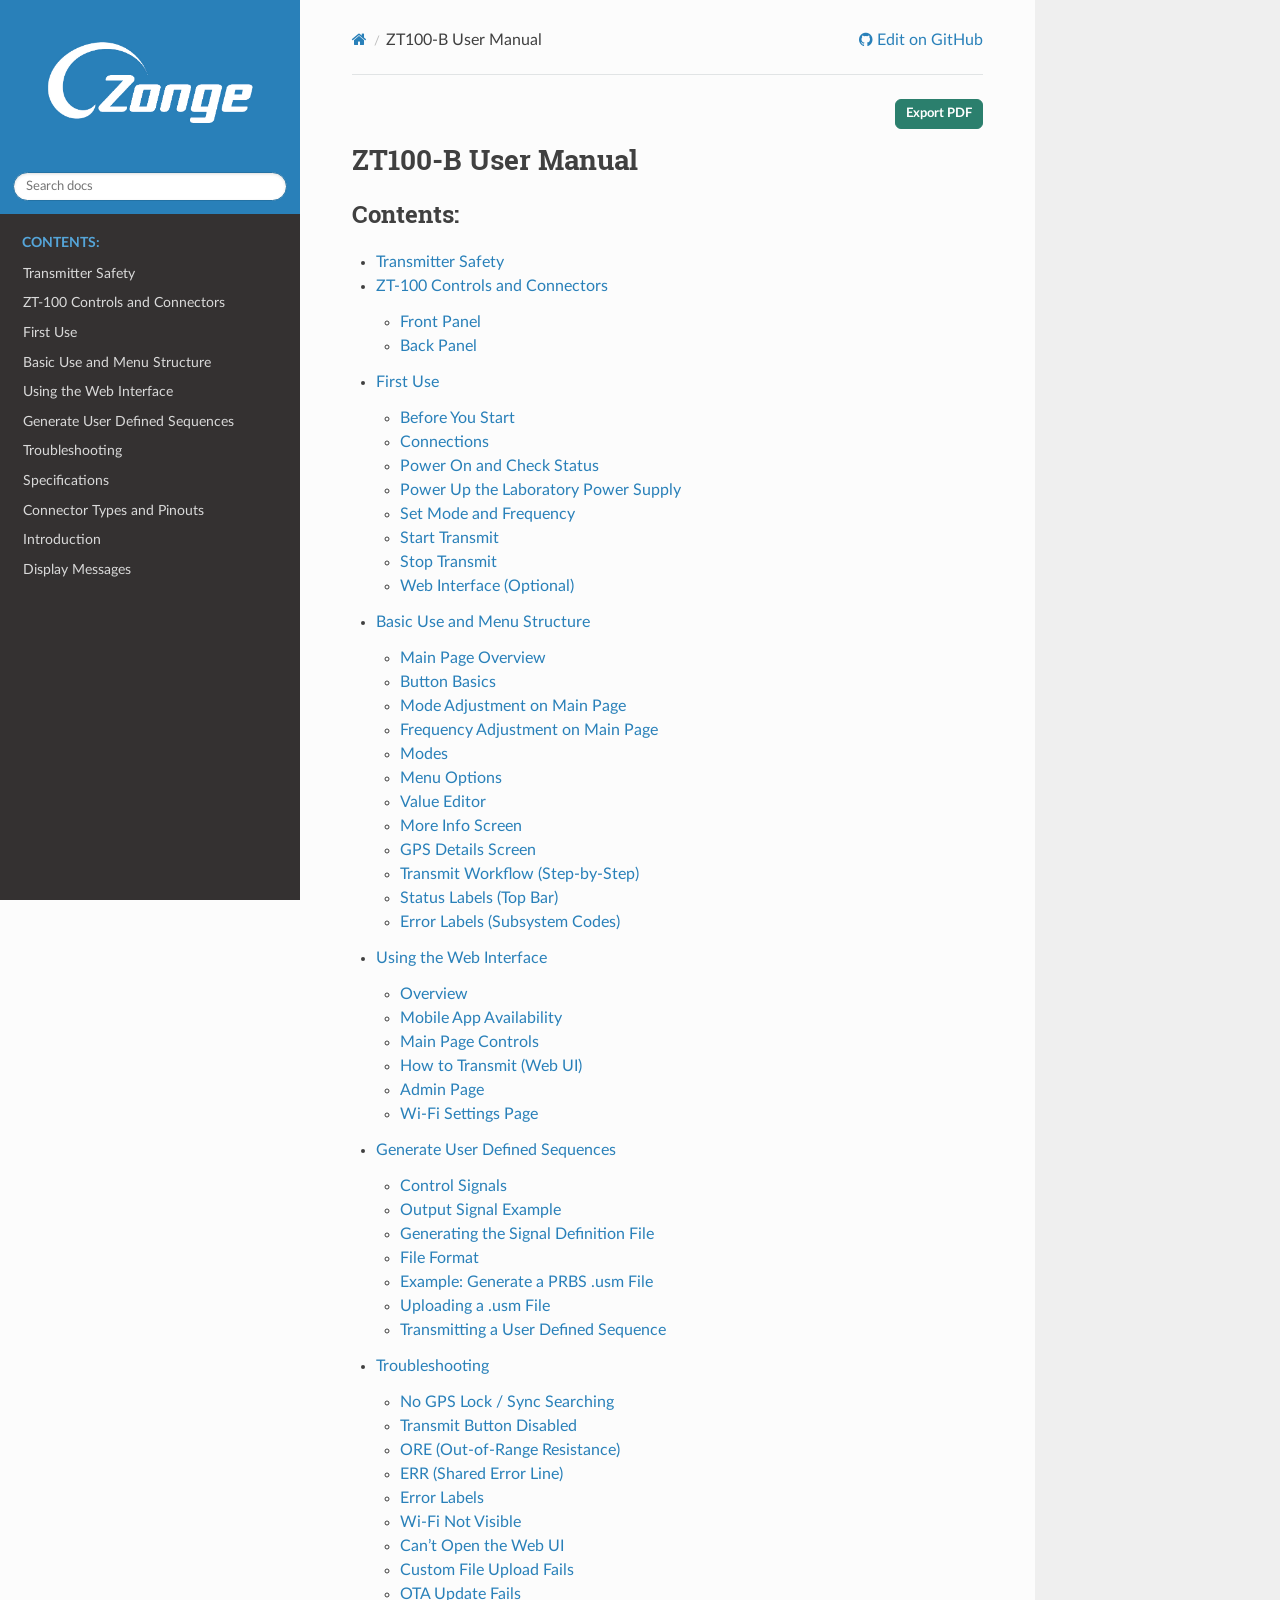
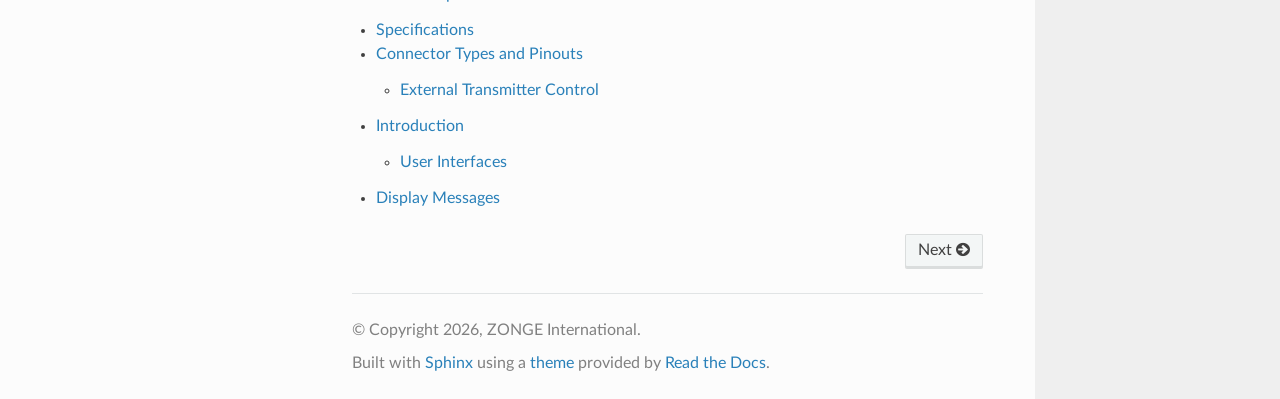
==== index.html @ f95c5143 "Deploy updated documentation" ====
<!DOCTYPE html>
<html class="writer-html5" lang="en" data-content_root="./">
<head>
  <meta charset="utf-8" /><meta name="viewport" content="width=device-width, initial-scale=1" />

  <meta name="viewport" content="width=device-width, initial-scale=1.0" />
  <title>ZT100-B User Manual &mdash; ZT-100 User Manual</title>
      <link rel="stylesheet" type="text/css" href="_static/pygments.css?v=b86133f3" />
      <link rel="stylesheet" type="text/css" href="_static/css/theme.css?v=9edc463e" />
      <link rel="stylesheet" type="text/css" href="_static/custom.css?v=fa1c30a4" />

  
    <link rel="shortcut icon" href="_static/zonge.ico"/>
      <script src="_static/jquery.js?v=5d32c60e"></script>
      <script src="_static/_sphinx_javascript_frameworks_compat.js?v=2cd50e6c"></script>
      <script src="_static/documentation_options.js?v=d5501fd1"></script>
      <script src="_static/doctools.js?v=fd6eb6e6"></script>
      <script src="_static/sphinx_highlight.js?v=6ffebe34"></script>
    <script src="_static/js/theme.js"></script>
    <link rel="index" title="Index" href="genindex.html" />
    <link rel="search" title="Search" href="search.html" />
    <link rel="next" title="Transmitter Safety" href="safety.html" /> 
</head>

<body class="wy-body-for-nav"> 
  <div class="wy-grid-for-nav">
    <nav data-toggle="wy-nav-shift" class="wy-nav-side">
      <div class="wy-side-scroll">
        <div class="wy-side-nav-search" >

          
          
          <a href="#">
            
              <img src="_static/Zonge_logo_white_transparent.png" class="logo" alt="Logo"/>
          </a>
<div role="search">
  <form id="rtd-search-form" class="wy-form" action="search.html" method="get">
    <input type="text" name="q" placeholder="Search docs" aria-label="Search docs" />
    <input type="hidden" name="check_keywords" value="yes" />
    <input type="hidden" name="area" value="default" />
  </form>
</div>
        </div><div class="wy-menu wy-menu-vertical" data-spy="affix" role="navigation" aria-label="Navigation menu">
              <p class="caption" role="heading"><span class="caption-text">Contents:</span></p>
<ul>
<li class="toctree-l1"><a class="reference internal" href="safety.html">Transmitter Safety</a></li>
<li class="toctree-l1"><a class="reference internal" href="controls_connectors.html">ZT-100 Controls and Connectors</a></li>
<li class="toctree-l1"><a class="reference internal" href="first_use.html">First Use</a></li>
<li class="toctree-l1"><a class="reference internal" href="menu_structure.html">Basic Use and Menu Structure</a></li>
<li class="toctree-l1"><a class="reference internal" href="web_interface.html">Using the Web Interface</a></li>
<li class="toctree-l1"><a class="reference internal" href="user_generated_signals.html">Generate User Defined Sequences</a></li>
<li class="toctree-l1"><a class="reference internal" href="troubleshooting.html">Troubleshooting</a></li>
<li class="toctree-l1"><a class="reference internal" href="specifications.html">Specifications</a></li>
<li class="toctree-l1"><a class="reference internal" href="connectors.html">Connector Types and Pinouts</a></li>
<li class="toctree-l1"><a class="reference internal" href="introduction.html">Introduction</a></li>
<li class="toctree-l1"><a class="reference internal" href="messages.html">Display Messages</a></li>
</ul>

        </div>
      </div>
    </nav>

    <section data-toggle="wy-nav-shift" class="wy-nav-content-wrap"><nav class="wy-nav-top" aria-label="Mobile navigation menu" >
          <i data-toggle="wy-nav-top" class="fa fa-bars"></i>
          <a href="#">ZT-100 User Manual</a>
      </nav>

      <div class="wy-nav-content">
        <div class="rst-content">
          <div role="navigation" aria-label="Page navigation">
  <ul class="wy-breadcrumbs">
      <li><a href="#" class="icon icon-home" aria-label="Home"></a></li>
      <li class="breadcrumb-item active">ZT100-B User Manual</li>
      <li class="wy-breadcrumbs-aside">
              <a href="https://github.com/ZONGE-International/ZT-100_User_Manual/blob/main/source/index.rst" class="fa fa-github"> Edit on GitHub</a>
      </li>
  </ul>
  <hr/>
</div>
          <div role="main" class="document" itemscope="itemscope" itemtype="http://schema.org/Article">
<div class="zt-page-actions" role="navigation" aria-label="Page actions">
  <a class="zt-action-link zt-action-link-primary" href="_static/ZT-100_User_Manual.pdf" target="_blank" rel="noopener">Export PDF</a>
</div>

           <div itemprop="articleBody">
             
  <section id="zt100-b-user-manual">
<h1>ZT100-B User Manual<a class="headerlink" href="#zt100-b-user-manual" title="Link to this heading"></a></h1>
<div class="toctree-wrapper compound">
<p class="caption" role="heading"><span class="caption-text">Contents:</span></p>
<ul>
<li class="toctree-l1"><a class="reference internal" href="safety.html">Transmitter Safety</a></li>
<li class="toctree-l1"><a class="reference internal" href="controls_connectors.html">ZT-100 Controls and Connectors</a><ul>
<li class="toctree-l2"><a class="reference internal" href="controls_connectors.html#front-panel">Front Panel</a></li>
<li class="toctree-l2"><a class="reference internal" href="controls_connectors.html#back-panel">Back Panel</a></li>
</ul>
</li>
<li class="toctree-l1"><a class="reference internal" href="first_use.html">First Use</a><ul>
<li class="toctree-l2"><a class="reference internal" href="first_use.html#before-you-start">Before You Start</a></li>
<li class="toctree-l2"><a class="reference internal" href="first_use.html#connections">Connections</a></li>
<li class="toctree-l2"><a class="reference internal" href="first_use.html#power-on-and-check-status">Power On and Check Status</a></li>
<li class="toctree-l2"><a class="reference internal" href="first_use.html#power-up-the-laboratory-power-supply">Power Up the Laboratory Power Supply</a></li>
<li class="toctree-l2"><a class="reference internal" href="first_use.html#set-mode-and-frequency">Set Mode and Frequency</a></li>
<li class="toctree-l2"><a class="reference internal" href="first_use.html#start-transmit">Start Transmit</a></li>
<li class="toctree-l2"><a class="reference internal" href="first_use.html#stop-transmit">Stop Transmit</a></li>
<li class="toctree-l2"><a class="reference internal" href="first_use.html#web-interface-optional">Web Interface (Optional)</a></li>
</ul>
</li>
<li class="toctree-l1"><a class="reference internal" href="menu_structure.html">Basic Use and Menu Structure</a><ul>
<li class="toctree-l2"><a class="reference internal" href="menu_structure.html#main-page-overview">Main Page Overview</a></li>
<li class="toctree-l2"><a class="reference internal" href="menu_structure.html#button-basics">Button Basics</a></li>
<li class="toctree-l2"><a class="reference internal" href="menu_structure.html#mode-adjustment-on-main-page">Mode Adjustment on Main Page</a></li>
<li class="toctree-l2"><a class="reference internal" href="menu_structure.html#frequency-adjustment-on-main-page">Frequency Adjustment on Main Page</a></li>
<li class="toctree-l2"><a class="reference internal" href="menu_structure.html#modes">Modes</a></li>
<li class="toctree-l2"><a class="reference internal" href="menu_structure.html#menu-options">Menu Options</a></li>
<li class="toctree-l2"><a class="reference internal" href="menu_structure.html#value-editor">Value Editor</a></li>
<li class="toctree-l2"><a class="reference internal" href="menu_structure.html#more-info-screen">More Info Screen</a></li>
<li class="toctree-l2"><a class="reference internal" href="menu_structure.html#gps-details-screen">GPS Details Screen</a></li>
<li class="toctree-l2"><a class="reference internal" href="menu_structure.html#transmit-workflow-step-by-step">Transmit Workflow (Step-by-Step)</a></li>
<li class="toctree-l2"><a class="reference internal" href="menu_structure.html#status-labels-top-bar">Status Labels (Top Bar)</a></li>
<li class="toctree-l2"><a class="reference internal" href="menu_structure.html#error-labels-subsystem-codes">Error Labels (Subsystem Codes)</a></li>
</ul>
</li>
<li class="toctree-l1"><a class="reference internal" href="web_interface.html">Using the Web Interface</a><ul>
<li class="toctree-l2"><a class="reference internal" href="web_interface.html#overview">Overview</a></li>
<li class="toctree-l2"><a class="reference internal" href="web_interface.html#mobile-app-availability">Mobile App Availability</a></li>
<li class="toctree-l2"><a class="reference internal" href="web_interface.html#main-page-controls">Main Page Controls</a></li>
<li class="toctree-l2"><a class="reference internal" href="web_interface.html#how-to-transmit-web-ui">How to Transmit (Web UI)</a></li>
<li class="toctree-l2"><a class="reference internal" href="web_interface.html#admin-page">Admin Page</a></li>
<li class="toctree-l2"><a class="reference internal" href="web_interface.html#wi-fi-settings-page">Wi-Fi Settings Page</a></li>
</ul>
</li>
<li class="toctree-l1"><a class="reference internal" href="user_generated_signals.html">Generate User Defined Sequences</a><ul>
<li class="toctree-l2"><a class="reference internal" href="user_generated_signals.html#control-signals">Control Signals</a></li>
<li class="toctree-l2"><a class="reference internal" href="user_generated_signals.html#output-signal-example">Output Signal Example</a></li>
<li class="toctree-l2"><a class="reference internal" href="user_generated_signals.html#generating-the-signal-definition-file">Generating the Signal Definition File</a></li>
<li class="toctree-l2"><a class="reference internal" href="user_generated_signals.html#file-format">File Format</a></li>
<li class="toctree-l2"><a class="reference internal" href="user_generated_signals.html#example-generate-a-prbs-usm-file">Example: Generate a PRBS .usm File</a></li>
<li class="toctree-l2"><a class="reference internal" href="user_generated_signals.html#uploading-a-usm-file">Uploading a .usm File</a></li>
<li class="toctree-l2"><a class="reference internal" href="user_generated_signals.html#transmitting-a-user-defined-sequence">Transmitting a User Defined Sequence</a></li>
</ul>
</li>
<li class="toctree-l1"><a class="reference internal" href="troubleshooting.html">Troubleshooting</a><ul>
<li class="toctree-l2"><a class="reference internal" href="troubleshooting.html#no-gps-lock-sync-searching">No GPS Lock / Sync Searching</a></li>
<li class="toctree-l2"><a class="reference internal" href="troubleshooting.html#transmit-button-disabled">Transmit Button Disabled</a></li>
<li class="toctree-l2"><a class="reference internal" href="troubleshooting.html#ore-out-of-range-resistance">ORE (Out-of-Range Resistance)</a></li>
<li class="toctree-l2"><a class="reference internal" href="troubleshooting.html#err-shared-error-line">ERR (Shared Error Line)</a></li>
<li class="toctree-l2"><a class="reference internal" href="troubleshooting.html#error-labels">Error Labels</a></li>
<li class="toctree-l2"><a class="reference internal" href="troubleshooting.html#wi-fi-not-visible">Wi-Fi Not Visible</a></li>
<li class="toctree-l2"><a class="reference internal" href="troubleshooting.html#can-t-open-the-web-ui">Can’t Open the Web UI</a></li>
<li class="toctree-l2"><a class="reference internal" href="troubleshooting.html#custom-file-upload-fails">Custom File Upload Fails</a></li>
<li class="toctree-l2"><a class="reference internal" href="troubleshooting.html#ota-update-fails">OTA Update Fails</a></li>
</ul>
</li>
<li class="toctree-l1"><a class="reference internal" href="specifications.html">Specifications</a></li>
<li class="toctree-l1"><a class="reference internal" href="connectors.html">Connector Types and Pinouts</a><ul>
<li class="toctree-l2"><a class="reference internal" href="connectors.html#external-transmitter-control">External Transmitter Control</a></li>
</ul>
</li>
<li class="toctree-l1"><a class="reference internal" href="introduction.html">Introduction</a><ul>
<li class="toctree-l2"><a class="reference internal" href="introduction.html#user-interfaces">User Interfaces</a></li>
</ul>
</li>
<li class="toctree-l1"><a class="reference internal" href="messages.html">Display Messages</a></li>
</ul>
</div>
</section>


           </div>
          </div>

          <footer><div class="rst-footer-buttons" role="navigation" aria-label="Footer">
        <a href="safety.html" class="btn btn-neutral float-right" title="Transmitter Safety" accesskey="n" rel="next">Next <span class="fa fa-arrow-circle-right" aria-hidden="true"></span></a>
    </div>

  <hr/>

  <div role="contentinfo">
    <p>&#169; Copyright 2026, ZONGE International.</p>
  </div>

  Built with <a href="https://www.sphinx-doc.org/">Sphinx</a> using a
    <a href="https://github.com/readthedocs/sphinx_rtd_theme">theme</a>
    provided by <a href="https://readthedocs.org">Read the Docs</a>.
   

</footer>
        </div>
      </div>
    </section>
  </div>
  <script>
      jQuery(function () {
          SphinxRtdTheme.Navigation.enable(true);
      });
  </script> 

</body>
</html>
---- _static/pygments.css ----
pre { line-height: 125%; }
td.linenos .normal { color: inherit; background-color: transparent; padding-left: 5px; padding-right: 5px; }
span.linenos { color: inherit; background-color: transparent; padding-left: 5px; padding-right: 5px; }
td.linenos .special { color: #000000; background-color: #ffffc0; padding-left: 5px; padding-right: 5px; }
span.linenos.special { color: #000000; background-color: #ffffc0; padding-left: 5px; padding-right: 5px; }
.highlight .hll { background-color: #ffffcc }
.highlight { background: #f8f8f8; }
.highlight .c { color: #3D7B7B; font-style: italic } /* Comment */
.highlight .err { border: 1px solid #F00 } /* Error */
.highlight .k { color: #008000; font-weight: bold } /* Keyword */
.highlight .o { color: #666 } /* Operator */
.highlight .ch { color: #3D7B7B; font-style: italic } /* Comment.Hashbang */
.highlight .cm { color: #3D7B7B; font-style: italic } /* Comment.Multiline */
.highlight .cp { color: #9C6500 } /* Comment.Preproc */
.highlight .cpf { color: #3D7B7B; font-style: italic } /* Comment.PreprocFile */
.highlight .c1 { color: #3D7B7B; font-style: italic } /* Comment.Single */
.highlight .cs { color: #3D7B7B; font-style: italic } /* Comment.Special */
.highlight .gd { color: #A00000 } /* Generic.Deleted */
.highlight .ge { font-style: italic } /* Generic.Emph */
.highlight .ges { font-weight: bold; font-style: italic } /* Generic.EmphStrong */
.highlight .gr { color: #E40000 } /* Generic.Error */
.highlight .gh { color: #000080; font-weight: bold } /* Generic.Heading */
.highlight .gi { color: #008400 } /* Generic.Inserted */
.highlight .go { color: #717171 } /* Generic.Output */
.highlight .gp { color: #000080; font-weight: bold } /* Generic.Prompt */
.highlight .gs { font-weight: bold } /* Generic.Strong */
.highlight .gu { color: #800080; font-weight: bold } /* Generic.Subheading */
.highlight .gt { color: #04D } /* Generic.Traceback */
.highlight .kc { color: #008000; font-weight: bold } /* Keyword.Constant */
.highlight .kd { color: #008000; font-weight: bold } /* Keyword.Declaration */
.highlight .kn { color: #008000; font-weight: bold } /* Keyword.Namespace */
.highlight .kp { color: #008000 } /* Keyword.Pseudo */
.highlight .kr { color: #008000; font-weight: bold } /* Keyword.Reserved */
.highlight .kt { color: #B00040 } /* Keyword.Type */
.highlight .m { color: #666 } /* Literal.Number */
.highlight .s { color: #BA2121 } /* Literal.String */
.highlight .na { color: #687822 } /* Name.Attribute */
.highlight .nb { color: #008000 } /* Name.Builtin */
.highlight .nc { color: #00F; font-weight: bold } /* Name.Class */
.highlight .no { color: #800 } /* Name.Constant */
.highlight .nd { color: #A2F } /* Name.Decorator */
.highlight .ni { color: #717171; font-weight: bold } /* Name.Entity */
.highlight .ne { color: #CB3F38; font-weight: bold } /* Name.Exception */
.highlight .nf { color: #00F } /* Name.Function */
.highlight .nl { color: #767600 } /* Name.Label */
.highlight .nn { color: #00F; font-weight: bold } /* Name.Namespace */
.highlight .nt { color: #008000; font-weight: bold } /* Name.Tag */
.highlight .nv { color: #19177C } /* Name.Variable */
.highlight .ow { color: #A2F; font-weight: bold } /* Operator.Word */
.highlight .w { color: #BBB } /* Text.Whitespace */
.highlight .mb { color: #666 } /* Literal.Number.Bin */
.highlight .mf { color: #666 } /* Literal.Number.Float */
.highlight .mh { color: #666 } /* Literal.Number.Hex */
.highlight .mi { color: #666 } /* Literal.Number.Integer */
.highlight .mo { color: #666 } /* Literal.Number.Oct */
.highlight .sa { color: #BA2121 } /* Literal.String.Affix */
.highlight .sb { color: #BA2121 } /* Literal.String.Backtick */
.highlight .sc { color: #BA2121 } /* Literal.String.Char */
.highlight .dl { color: #BA2121 } /* Literal.String.Delimiter */
.highlight .sd { color: #BA2121; font-style: italic } /* Literal.String.Doc */
.highlight .s2 { color: #BA2121 } /* Literal.String.Double */
.highlight .se { color: #AA5D1F; font-weight: bold } /* Literal.String.Escape */
.highlight .sh { color: #BA2121 } /* Literal.String.Heredoc */
.highlight .si { color: #A45A77; font-weight: bold } /* Literal.String.Interpol */
.highlight .sx { color: #008000 } /* Literal.String.Other */
.highlight .sr { color: #A45A77 } /* Literal.String.Regex */
.highlight .s1 { color: #BA2121 } /* Literal.String.Single */
.highlight .ss { color: #19177C } /* Literal.String.Symbol */
.highlight .bp { color: #008000 } /* Name.Builtin.Pseudo */
.highlight .fm { color: #00F } /* Name.Function.Magic */
.highlight .vc { color: #19177C } /* Name.Variable.Class */
.highlight .vg { color: #19177C } /* Name.Variable.Global */
.highlight .vi { color: #19177C } /* Name.Variable.Instance */
.highlight .vm { color: #19177C } /* Name.Variable.Magic */
.highlight .il { color: #666 } /* Literal.Number.Integer.Long */
---- _static/css/theme.css ----
html{box-sizing:border-box}*,:after,:before{box-sizing:inherit}article,aside,details,figcaption,figure,footer,header,hgroup,nav,section{display:block}audio,canvas,video{display:inline-block;*display:inline;*zoom:1}[hidden],audio:not([controls]){display:none}*{-webkit-box-sizing:border-box;-moz-box-sizing:border-box;box-sizing:border-box}html{font-size:100%;-webkit-text-size-adjust:100%;-ms-text-size-adjust:100%}body{margin:0}a:active,a:hover{outline:0}abbr[title]{border-bottom:1px dotted}b,strong{font-weight:700}blockquote{margin:0}dfn{font-style:italic}ins{background:#ff9;text-decoration:none}ins,mark{color:#000}mark{background:#ff0;font-style:italic;font-weight:700}.rst-content code,.rst-content tt,code,kbd,pre,samp{font-family:monospace,serif;_font-family:courier new,monospace;font-size:1em}pre{white-space:pre}q{quotes:none}q:after,q:before{content:"";content:none}small{font-size:85%}sub,sup{font-size:75%;line-height:0;position:relative;vertical-align:baseline}sup{top:-.5em}sub{bottom:-.25em}dl,ol,ul{margin:0;padding:0;list-style:none;list-style-image:none}li{list-style:none}dd{margin:0}img{border:0;-ms-interpolation-mode:bicubic;vertical-align:middle;max-width:100%}svg:not(:root){overflow:hidden}figure,form{margin:0}label{cursor:pointer}button,input,select,textarea{font-size:100%;margin:0;vertical-align:baseline;*vertical-align:middle}button,input{line-height:normal}button,input[type=button],input[type=reset],input[type=submit]{cursor:pointer;-webkit-appearance:button;*overflow:visible}button[disabled],input[disabled]{cursor:default}input[type=search]{-webkit-appearance:textfield;-moz-box-sizing:content-box;-webkit-box-sizing:content-box;box-sizing:content-box}textarea{resize:vertical}table{border-collapse:collapse;border-spacing:0}td{vertical-align:top}.chromeframe{margin:.2em 0;background:#ccc;color:#000;padding:.2em 0}.ir{display:block;border:0;text-indent:-999em;overflow:hidden;background-color:transparent;background-repeat:no-repeat;text-align:left;direction:ltr;*line-height:0}.ir br{display:none}.hidden{display:none!important;visibility:hidden}.visuallyhidden{border:0;clip:rect(0 0 0 0);height:1px;margin:-1px;overflow:hidden;padding:0;position:absolute;width:1px}.visuallyhidden.focusable:active,.visuallyhidden.focusable:focus{clip:auto;height:auto;margin:0;overflow:visible;position:static;width:auto}.invisible{visibility:hidden}.relative{position:relative}big,small{font-size:100%}@media print{body,html,section{background:none!important}*{box-shadow:none!important;text-shadow:none!important;filter:none!important;-ms-filter:none!important}a,a:visited{text-decoration:underline}.ir a:after,a[href^="#"]:after,a[href^="javascript:"]:after{content:""}blockquote,pre{page-break-inside:avoid}thead{display:table-header-group}img,tr{page-break-inside:avoid}img{max-width:100%!important}@page{margin:.5cm}.rst-content .toctree-wrapper>p.caption,h2,h3,p{orphans:3;widows:3}.rst-content .toctree-wrapper>p.caption,h2,h3{page-break-after:avoid}}.btn,.fa:before,.icon:before,.rst-content .admonition,.rst-content .admonition-title:before,.rst-content .admonition-todo,.rst-content .attention,.rst-content .caution,.rst-content .code-block-caption .headerlink:before,.rst-content .danger,.rst-content .eqno .headerlink:before,.rst-content .error,.rst-content .hint,.rst-content .important,.rst-content .note,.rst-content .seealso,.rst-content .tip,.rst-content .warning,.rst-content code.download span:first-child:before,.rst-content dl dt .headerlink:before,.rst-content h1 .headerlink:before,.rst-content h2 .headerlink:before,.rst-content h3 .headerlink:before,.rst-content h4 .headerlink:before,.rst-content h5 .headerlink:before,.rst-content h6 .headerlink:before,.rst-content p.caption .headerlink:before,.rst-content p .headerlink:before,.rst-content table>caption .headerlink:before,.rst-content tt.download span:first-child:before,.wy-alert,.wy-dropdown .caret:before,.wy-inline-validate.wy-inline-validate-danger .wy-input-context:before,.wy-inline-validate.wy-inline-validate-info .wy-input-context:before,.wy-inline-validate.wy-inline-validate-success .wy-input-context:before,.wy-inline-validate.wy-inline-validate-warning .wy-input-context:before,.wy-menu-vertical li.current>a button.toctree-expand:before,.wy-menu-vertical li.on a button.toctree-expand:before,.wy-menu-vertical li button.toctree-expand:before,input[type=color],input[type=date],input[type=datetime-local],input[type=datetime],input[type=email],input[type=month],input[type=number],input[type=password],input[type=search],input[type=tel],input[type=text],input[type=time],input[type=url],input[type=week],select,textarea{-webkit-font-smoothing:antialiased}.clearfix{*zoom:1}.clearfix:after,.clearfix:before{display:table;content:""}.clearfix:after{clear:both}/*!
 *  Font Awesome 4.7.0 by @davegandy - http://fontawesome.io - @fontawesome
 *  License - http://fontawesome.io/license (Font: SIL OFL 1.1, CSS: MIT License)
 */@font-face{font-family:FontAwesome;src:url(fonts/fontawesome-webfont.eot?674f50d287a8c48dc19ba404d20fe713);src:url(fonts/fontawesome-webfont.eot?674f50d287a8c48dc19ba404d20fe713?#iefix&v=4.7.0) format("embedded-opentype"),url(fonts/fontawesome-webfont.woff2?af7ae505a9eed503f8b8e6982036873e) format("woff2"),url(fonts/fontawesome-webfont.woff?fee66e712a8a08eef5805a46892932ad) format("woff"),url(fonts/fontawesome-webfont.ttf?b06871f281fee6b241d60582ae9369b9) format("truetype"),url(fonts/fontawesome-webfont.svg?912ec66d7572ff821749319396470bde#fontawesomeregular) format("svg");font-weight:400;font-style:normal}.fa,.icon,.rst-content .admonition-title,.rst-content .code-block-caption .headerlink,.rst-content .eqno .headerlink,.rst-content code.download span:first-child,.rst-content dl dt .headerlink,.rst-content h1 .headerlink,.rst-content h2 .headerlink,.rst-content h3 .headerlink,.rst-content h4 .headerlink,.rst-content h5 .headerlink,.rst-content h6 .headerlink,.rst-content p.caption .headerlink,.rst-content p .headerlink,.rst-content table>caption .headerlink,.rst-content tt.download span:first-child,.wy-menu-vertical li.current>a button.toctree-expand,.wy-menu-vertical li.on a button.toctree-expand,.wy-menu-vertical li button.toctree-expand{display:inline-block;font:normal normal normal 14px/1 FontAwesome;font-size:inherit;text-rendering:auto;-webkit-font-smoothing:antialiased;-moz-osx-font-smoothing:grayscale}.fa-lg{font-size:1.33333em;line-height:.75em;vertical-align:-15%}.fa-2x{font-size:2em}.fa-3x{font-size:3em}.fa-4x{font-size:4em}.fa-5x{font-size:5em}.fa-fw{width:1.28571em;text-align:center}.fa-ul{padding-left:0;margin-left:2.14286em;list-style-type:none}.fa-ul>li{position:relative}.fa-li{position:absolute;left:-2.14286em;width:2.14286em;top:.14286em;text-align:center}.fa-li.fa-lg{left:-1.85714em}.fa-border{padding:.2em .25em .15em;border:.08em solid #eee;border-radius:.1em}.fa-pull-left{float:left}.fa-pull-right{float:right}.fa-pull-left.icon,.fa.fa-pull-left,.rst-content .code-block-caption .fa-pull-left.headerlink,.rst-content .eqno .fa-pull-left.headerlink,.rst-content .fa-pull-left.admonition-title,.rst-content code.download span.fa-pull-left:first-child,.rst-content dl dt .fa-pull-left.headerlink,.rst-content h1 .fa-pull-left.headerlink,.rst-content h2 .fa-pull-left.headerlink,.rst-content h3 .fa-pull-left.headerlink,.rst-content h4 .fa-pull-left.headerlink,.rst-content h5 .fa-pull-left.headerlink,.rst-content h6 .fa-pull-left.headerlink,.rst-content p .fa-pull-left.headerlink,.rst-content table>caption .fa-pull-left.headerlink,.rst-content tt.download span.fa-pull-left:first-child,.wy-menu-vertical li.current>a button.fa-pull-left.toctree-expand,.wy-menu-vertical li.on a button.fa-pull-left.toctree-expand,.wy-menu-vertical li button.fa-pull-left.toctree-expand{margin-right:.3em}.fa-pull-right.icon,.fa.fa-pull-right,.rst-content .code-block-caption .fa-pull-right.headerlink,.rst-content .eqno .fa-pull-right.headerlink,.rst-content .fa-pull-right.admonition-title,.rst-content code.download span.fa-pull-right:first-child,.rst-content dl dt .fa-pull-right.headerlink,.rst-content h1 .fa-pull-right.headerlink,.rst-content h2 .fa-pull-right.headerlink,.rst-content h3 .fa-pull-right.headerlink,.rst-content h4 .fa-pull-right.headerlink,.rst-content h5 .fa-pull-right.headerlink,.rst-content h6 .fa-pull-right.headerlink,.rst-content p .fa-pull-right.headerlink,.rst-content table>caption .fa-pull-right.headerlink,.rst-content tt.download span.fa-pull-right:first-child,.wy-menu-vertical li.current>a button.fa-pull-right.toctree-expand,.wy-menu-vertical li.on a button.fa-pull-right.toctree-expand,.wy-menu-vertical li button.fa-pull-right.toctree-expand{margin-left:.3em}.pull-right{float:right}.pull-left{float:left}.fa.pull-left,.pull-left.icon,.rst-content .code-block-caption .pull-left.headerlink,.rst-content .eqno .pull-left.headerlink,.rst-content .pull-left.admonition-title,.rst-content code.download span.pull-left:first-child,.rst-content dl dt .pull-left.headerlink,.rst-content h1 .pull-left.headerlink,.rst-content h2 .pull-left.headerlink,.rst-content h3 .pull-left.headerlink,.rst-content h4 .pull-left.headerlink,.rst-content h5 .pull-left.headerlink,.rst-content h6 .pull-left.headerlink,.rst-content p .pull-left.headerlink,.rst-content table>caption .pull-left.headerlink,.rst-content tt.download span.pull-left:first-child,.wy-menu-vertical li.current>a button.pull-left.toctree-expand,.wy-menu-vertical li.on a button.pull-left.toctree-expand,.wy-menu-vertical li button.pull-left.toctree-expand{margin-right:.3em}.fa.pull-right,.pull-right.icon,.rst-content .code-block-caption .pull-right.headerlink,.rst-content .eqno .pull-right.headerlink,.rst-content .pull-right.admonition-title,.rst-content code.download span.pull-right:first-child,.rst-content dl dt .pull-right.headerlink,.rst-content h1 .pull-right.headerlink,.rst-content h2 .pull-right.headerlink,.rst-content h3 .pull-right.headerlink,.rst-content h4 .pull-right.headerlink,.rst-content h5 .pull-right.headerlink,.rst-content h6 .pull-right.headerlink,.rst-content p .pull-right.headerlink,.rst-content table>caption .pull-right.headerlink,.rst-content tt.download span.pull-right:first-child,.wy-menu-vertical li.current>a button.pull-right.toctree-expand,.wy-menu-vertical li.on a button.pull-right.toctree-expand,.wy-menu-vertical li button.pull-right.toctree-expand{margin-left:.3em}.fa-spin{-webkit-animation:fa-spin 2s linear infinite;animation:fa-spin 2s linear infinite}.fa-pulse{-webkit-animation:fa-spin 1s steps(8) infinite;animation:fa-spin 1s steps(8) infinite}@-webkit-keyframes fa-spin{0%{-webkit-transform:rotate(0deg);transform:rotate(0deg)}to{-webkit-transform:rotate(359deg);transform:rotate(359deg)}}@keyframes fa-spin{0%{-webkit-transform:rotate(0deg);transform:rotate(0deg)}to{-webkit-transform:rotate(359deg);transform:rotate(359deg)}}.fa-rotate-90{-ms-filter:"progid:DXImageTransform.Microsoft.BasicImage(rotation=1)";-webkit-transform:rotate(90deg);-ms-transform:rotate(90deg);transform:rotate(90deg)}.fa-rotate-180{-ms-filter:"progid:DXImageTransform.Microsoft.BasicImage(rotation=2)";-webkit-transform:rotate(180deg);-ms-transform:rotate(180deg);transform:rotate(180deg)}.fa-rotate-270{-ms-filter:"progid:DXImageTransform.Microsoft.BasicImage(rotation=3)";-webkit-transform:rotate(270deg);-ms-transform:rotate(270deg);transform:rotate(270deg)}.fa-flip-horizontal{-ms-filter:"progid:DXImageTransform.Microsoft.BasicImage(rotation=0, mirror=1)";-webkit-transform:scaleX(-1);-ms-transform:scaleX(-1);transform:scaleX(-1)}.fa-flip-vertical{-ms-filter:"progid:DXImageTransform.Microsoft.BasicImage(rotation=2, mirror=1)";-webkit-transform:scaleY(-1);-ms-transform:scaleY(-1);transform:scaleY(-1)}:root .fa-flip-horizontal,:root .fa-flip-vertical,:root .fa-rotate-90,:root .fa-rotate-180,:root .fa-rotate-270{filter:none}.fa-stack{position:relative;display:inline-block;width:2em;height:2em;line-height:2em;vertical-align:middle}.fa-stack-1x,.fa-stack-2x{position:absolute;left:0;width:100%;text-align:center}.fa-stack-1x{line-height:inherit}.fa-stack-2x{font-size:2em}.fa-inverse{color:#fff}.fa-glass:before{content:""}.fa-music:before{content:""}.fa-search:before,.icon-search:before{content:""}.fa-envelope-o:before{content:""}.fa-heart:before{content:""}.fa-star:before{content:""}.fa-star-o:before{content:""}.fa-user:before{content:""}.fa-film:before{content:""}.fa-th-large:before{content:""}.fa-th:before{content:""}.fa-th-list:before{content:""}.fa-check:before{content:""}.fa-close:before,.fa-remove:before,.fa-times:before{content:""}.fa-search-plus:before{content:""}.fa-search-minus:before{content:""}.fa-power-off:before{content:""}.fa-signal:before{content:""}.fa-cog:before,.fa-gear:before{content:""}.fa-trash-o:before{content:""}.fa-home:before,.icon-home:before{content:""}.fa-file-o:before{content:""}.fa-clock-o:before{content:""}.fa-road:before{content:""}.fa-download:before,.rst-content code.download span:first-child:before,.rst-content tt.download span:first-child:before{content:""}.fa-arrow-circle-o-down:before{content:""}.fa-arrow-circle-o-up:before{content:""}.fa-inbox:before{content:""}.fa-play-circle-o:before{content:""}.fa-repeat:before,.fa-rotate-right:before{content:""}.fa-refresh:before{content:""}.fa-list-alt:before{content:""}.fa-lock:before{content:""}.fa-flag:before{content:""}.fa-headphones:before{content:""}.fa-volume-off:before{content:""}.fa-volume-down:before{content:""}.fa-volume-up:before{content:""}.fa-qrcode:before{content:""}.fa-barcode:before{content:""}.fa-tag:before{content:""}.fa-tags:before{content:""}.fa-book:before,.icon-book:before{content:""}.fa-bookmark:before{content:""}.fa-print:before{content:""}.fa-camera:before{content:""}.fa-font:before{content:""}.fa-bold:before{content:""}.fa-italic:before{content:""}.fa-text-height:before{content:""}.fa-text-width:before{content:""}.fa-align-left:before{content:""}.fa-align-center:before{content:""}.fa-align-right:before{content:""}.fa-align-justify:before{content:""}.fa-list:before{content:""}.fa-dedent:before,.fa-outdent:before{content:""}.fa-indent:before{content:""}.fa-video-camera:before{content:""}.fa-image:before,.fa-photo:before,.fa-picture-o:before{content:""}.fa-pencil:before{content:""}.fa-map-marker:before{content:""}.fa-adjust:before{content:""}.fa-tint:before{content:""}.fa-edit:before,.fa-pencil-square-o:before{content:""}.fa-share-square-o:before{content:""}.fa-check-square-o:before{content:""}.fa-arrows:before{content:""}.fa-step-backward:before{content:""}.fa-fast-backward:before{content:""}.fa-backward:before{content:""}.fa-play:before{content:""}.fa-pause:before{content:""}.fa-stop:before{content:""}.fa-forward:before{content:""}.fa-fast-forward:before{content:""}.fa-step-forward:before{content:""}.fa-eject:before{content:""}.fa-chevron-left:before{content:""}.fa-chevron-right:before{content:""}.fa-plus-circle:before{content:""}.fa-minus-circle:before{content:""}.fa-times-circle:before,.wy-inline-validate.wy-inline-validate-danger .wy-input-context:before{content:""}.fa-check-circle:before,.wy-inline-validate.wy-inline-validate-success .wy-input-context:before{content:""}.fa-question-circle:before{content:""}.fa-info-circle:before{content:""}.fa-crosshairs:before{content:""}.fa-times-circle-o:before{content:""}.fa-check-circle-o:before{content:""}.fa-ban:before{content:""}.fa-arrow-left:before{content:""}.fa-arrow-right:before{content:""}.fa-arrow-up:before{content:""}.fa-arrow-down:before{content:""}.fa-mail-forward:before,.fa-share:before{content:""}.fa-expand:before{content:""}.fa-compress:before{content:""}.fa-plus:before{content:""}.fa-minus:before{content:""}.fa-asterisk:before{content:""}.fa-exclamation-circle:before,.rst-content .admonition-title:before,.wy-inline-validate.wy-inline-validate-info .wy-input-context:before,.wy-inline-validate.wy-inline-validate-warning .wy-input-context:before{content:""}.fa-gift:before{content:""}.fa-leaf:before{content:""}.fa-fire:before,.icon-fire:before{content:""}.fa-eye:before{content:""}.fa-eye-slash:before{content:""}.fa-exclamation-triangle:before,.fa-warning:before{content:""}.fa-plane:before{content:""}.fa-calendar:before{content:""}.fa-random:before{content:""}.fa-comment:before{content:""}.fa-magnet:before{content:""}.fa-chevron-up:before{content:""}.fa-chevron-down:before{content:""}.fa-retweet:before{content:""}.fa-shopping-cart:before{content:""}.fa-folder:before{content:""}.fa-folder-open:before{content:""}.fa-arrows-v:before{content:""}.fa-arrows-h:before{content:""}.fa-bar-chart-o:before,.fa-bar-chart:before{content:""}.fa-twitter-square:before{content:""}.fa-facebook-square:before{content:""}.fa-camera-retro:before{content:""}.fa-key:before{content:""}.fa-cogs:before,.fa-gears:before{content:""}.fa-comments:before{content:""}.fa-thumbs-o-up:before{content:""}.fa-thumbs-o-down:before{content:""}.fa-star-half:before{content:""}.fa-heart-o:before{content:""}.fa-sign-out:before{content:""}.fa-linkedin-square:before{content:""}.fa-thumb-tack:before{content:""}.fa-external-link:before{content:""}.fa-sign-in:before{content:""}.fa-trophy:before{content:""}.fa-github-square:before{content:""}.fa-upload:before{content:""}.fa-lemon-o:before{content:""}.fa-phone:before{content:""}.fa-square-o:before{content:""}.fa-bookmark-o:before{content:""}.fa-phone-square:before{content:""}.fa-twitter:before{content:""}.fa-facebook-f:before,.fa-facebook:before{content:""}.fa-github:before,.icon-github:before{content:""}.fa-unlock:before{content:""}.fa-credit-card:before{content:""}.fa-feed:before,.fa-rss:before{content:""}.fa-hdd-o:before{content:""}.fa-bullhorn:before{content:""}.fa-bell:before{content:""}.fa-certificate:before{content:""}.fa-hand-o-right:before{content:""}.fa-hand-o-left:before{content:""}.fa-hand-o-up:before{content:""}.fa-hand-o-down:before{content:""}.fa-arrow-circle-left:before,.icon-circle-arrow-left:before{content:""}.fa-arrow-circle-right:before,.icon-circle-arrow-right:before{content:""}.fa-arrow-circle-up:before{content:""}.fa-arrow-circle-down:before{content:""}.fa-globe:before{content:""}.fa-wrench:before{content:""}.fa-tasks:before{content:""}.fa-filter:before{content:""}.fa-briefcase:before{content:""}.fa-arrows-alt:before{content:""}.fa-group:before,.fa-users:before{content:""}.fa-chain:before,.fa-link:before,.icon-link:before{content:""}.fa-cloud:before{content:""}.fa-flask:before{content:""}.fa-cut:before,.fa-scissors:before{content:""}.fa-copy:before,.fa-files-o:before{content:""}.fa-paperclip:before{content:""}.fa-floppy-o:before,.fa-save:before{content:""}.fa-square:before{content:""}.fa-bars:before,.fa-navicon:before,.fa-reorder:before{content:""}.fa-list-ul:before{content:""}.fa-list-ol:before{content:""}.fa-strikethrough:before{content:""}.fa-underline:before{content:""}.fa-table:before{content:""}.fa-magic:before{content:""}.fa-truck:before{content:""}.fa-pinterest:before{content:""}.fa-pinterest-square:before{content:""}.fa-google-plus-square:before{content:""}.fa-google-plus:before{content:""}.fa-money:before{content:""}.fa-caret-down:before,.icon-caret-down:before,.wy-dropdown .caret:before{content:""}.fa-caret-up:before{content:""}.fa-caret-left:before{content:""}.fa-caret-right:before{content:""}.fa-columns:before{content:""}.fa-sort:before,.fa-unsorted:before{content:""}.fa-sort-desc:before,.fa-sort-down:before{content:""}.fa-sort-asc:before,.fa-sort-up:before{content:""}.fa-envelope:before{content:""}.fa-linkedin:before{content:""}.fa-rotate-left:before,.fa-undo:before{content:""}.fa-gavel:before,.fa-legal:before{content:""}.fa-dashboard:before,.fa-tachometer:before{content:""}.fa-comment-o:before{content:""}.fa-comments-o:before{content:""}.fa-bolt:before,.fa-flash:before{content:""}.fa-sitemap:before{content:""}.fa-umbrella:before{content:""}.fa-clipboard:before,.fa-paste:before{content:""}.fa-lightbulb-o:before{content:""}.fa-exchange:before{content:""}.fa-cloud-download:before{content:""}.fa-cloud-upload:before{content:""}.fa-user-md:before{content:""}.fa-stethoscope:before{content:""}.fa-suitcase:before{content:""}.fa-bell-o:before{content:""}.fa-coffee:before{content:""}.fa-cutlery:before{content:""}.fa-file-text-o:before{content:""}.fa-building-o:before{content:""}.fa-hospital-o:before{content:""}.fa-ambulance:before{content:""}.fa-medkit:before{content:""}.fa-fighter-jet:before{content:""}.fa-beer:before{content:""}.fa-h-square:before{content:""}.fa-plus-square:before{content:""}.fa-angle-double-left:before{content:""}.fa-angle-double-right:before{content:""}.fa-angle-double-up:before{content:""}.fa-angle-double-down:before{content:""}.fa-angle-left:before{content:""}.fa-angle-right:before{content:""}.fa-angle-up:before{content:""}.fa-angle-down:before{content:""}.fa-desktop:before{content:""}.fa-laptop:before{content:""}.fa-tablet:before{content:""}.fa-mobile-phone:before,.fa-mobile:before{content:""}.fa-circle-o:before{content:""}.fa-quote-left:before{content:""}.fa-quote-right:before{content:""}.fa-spinner:before{content:""}.fa-circle:before{content:""}.fa-mail-reply:before,.fa-reply:before{content:""}.fa-github-alt:before{content:""}.fa-folder-o:before{content:""}.fa-folder-open-o:before{content:""}.fa-smile-o:before{content:""}.fa-frown-o:before{content:""}.fa-meh-o:before{content:""}.fa-gamepad:before{content:""}.fa-keyboard-o:before{content:""}.fa-flag-o:before{content:""}.fa-flag-checkered:before{content:""}.fa-terminal:before{content:""}.fa-code:before{content:""}.fa-mail-reply-all:before,.fa-reply-all:before{content:""}.fa-star-half-empty:before,.fa-star-half-full:before,.fa-star-half-o:before{content:""}.fa-location-arrow:before{content:""}.fa-crop:before{content:""}.fa-code-fork:before{content:""}.fa-chain-broken:before,.fa-unlink:before{content:""}.fa-question:before{content:""}.fa-info:before{content:""}.fa-exclamation:before{content:""}.fa-superscript:before{content:""}.fa-subscript:before{content:""}.fa-eraser:before{content:""}.fa-puzzle-piece:before{content:""}.fa-microphone:before{content:""}.fa-microphone-slash:before{content:""}.fa-shield:before{content:""}.fa-calendar-o:before{content:""}.fa-fire-extinguisher:before{content:""}.fa-rocket:before{content:""}.fa-maxcdn:before{content:""}.fa-chevron-circle-left:before{content:""}.fa-chevron-circle-right:before{content:""}.fa-chevron-circle-up:before{content:""}.fa-chevron-circle-down:before{content:""}.fa-html5:before{content:""}.fa-css3:before{content:""}.fa-anchor:before{content:""}.fa-unlock-alt:before{content:""}.fa-bullseye:before{content:""}.fa-ellipsis-h:before{content:""}.fa-ellipsis-v:before{content:""}.fa-rss-square:before{content:""}.fa-play-circle:before{content:""}.fa-ticket:before{content:""}.fa-minus-square:before{content:""}.fa-minus-square-o:before,.wy-menu-vertical li.current>a button.toctree-expand:before,.wy-menu-vertical li.on a button.toctree-expand:before{content:""}.fa-level-up:before{content:""}.fa-level-down:before{content:""}.fa-check-square:before{content:""}.fa-pencil-square:before{content:""}.fa-external-link-square:before{content:""}.fa-share-square:before{content:""}.fa-compass:before{content:""}.fa-caret-square-o-down:before,.fa-toggle-down:before{content:""}.fa-caret-square-o-up:before,.fa-toggle-up:before{content:""}.fa-caret-square-o-right:before,.fa-toggle-right:before{content:""}.fa-eur:before,.fa-euro:before{content:""}.fa-gbp:before{content:""}.fa-dollar:before,.fa-usd:before{content:""}.fa-inr:before,.fa-rupee:before{content:""}.fa-cny:before,.fa-jpy:before,.fa-rmb:before,.fa-yen:before{content:""}.fa-rouble:before,.fa-rub:before,.fa-ruble:before{content:""}.fa-krw:before,.fa-won:before{content:""}.fa-bitcoin:before,.fa-btc:before{content:""}.fa-file:before{content:""}.fa-file-text:before{content:""}.fa-sort-alpha-asc:before{content:""}.fa-sort-alpha-desc:before{content:""}.fa-sort-amount-asc:before{content:""}.fa-sort-amount-desc:before{content:""}.fa-sort-numeric-asc:before{content:""}.fa-sort-numeric-desc:before{content:""}.fa-thumbs-up:before{content:""}.fa-thumbs-down:before{content:""}.fa-youtube-square:before{content:""}.fa-youtube:before{content:""}.fa-xing:before{content:""}.fa-xing-square:before{content:""}.fa-youtube-play:before{content:""}.fa-dropbox:before{content:""}.fa-stack-overflow:before{content:""}.fa-instagram:before{content:""}.fa-flickr:before{content:""}.fa-adn:before{content:""}.fa-bitbucket:before,.icon-bitbucket:before{content:""}.fa-bitbucket-square:before{content:""}.fa-tumblr:before{content:""}.fa-tumblr-square:before{content:""}.fa-long-arrow-down:before{content:""}.fa-long-arrow-up:before{content:""}.fa-long-arrow-left:before{content:""}.fa-long-arrow-right:before{content:""}.fa-apple:before{content:""}.fa-windows:before{content:""}.fa-android:before{content:""}.fa-linux:before{content:""}.fa-dribbble:before{content:""}.fa-skype:before{content:""}.fa-foursquare:before{content:""}.fa-trello:before{content:""}.fa-female:before{content:""}.fa-male:before{content:""}.fa-gittip:before,.fa-gratipay:before{content:""}.fa-sun-o:before{content:""}.fa-moon-o:before{content:""}.fa-archive:before{content:""}.fa-bug:before{content:""}.fa-vk:before{content:""}.fa-weibo:before{content:""}.fa-renren:before{content:""}.fa-pagelines:before{content:""}.fa-stack-exchange:before{content:""}.fa-arrow-circle-o-right:before{content:""}.fa-arrow-circle-o-left:before{content:""}.fa-caret-square-o-left:before,.fa-toggle-left:before{content:""}.fa-dot-circle-o:before{content:""}.fa-wheelchair:before{content:""}.fa-vimeo-square:before{content:""}.fa-try:before,.fa-turkish-lira:before{content:""}.fa-plus-square-o:before,.wy-menu-vertical li button.toctree-expand:before{content:""}.fa-space-shuttle:before{content:""}.fa-slack:before{content:""}.fa-envelope-square:before{content:""}.fa-wordpress:before{content:""}.fa-openid:before{content:""}.fa-bank:before,.fa-institution:before,.fa-university:before{content:""}.fa-graduation-cap:before,.fa-mortar-board:before{content:""}.fa-yahoo:before{content:""}.fa-google:before{content:""}.fa-reddit:before{content:""}.fa-reddit-square:before{content:""}.fa-stumbleupon-circle:before{content:""}.fa-stumbleupon:before{content:""}.fa-delicious:before{content:""}.fa-digg:before{content:""}.fa-pied-piper-pp:before{content:""}.fa-pied-piper-alt:before{content:""}.fa-drupal:before{content:""}.fa-joomla:before{content:""}.fa-language:before{content:""}.fa-fax:before{content:""}.fa-building:before{content:""}.fa-child:before{content:""}.fa-paw:before{content:""}.fa-spoon:before{content:""}.fa-cube:before{content:""}.fa-cubes:before{content:""}.fa-behance:before{content:""}.fa-behance-square:before{content:""}.fa-steam:before{content:""}.fa-steam-square:before{content:""}.fa-recycle:before{content:""}.fa-automobile:before,.fa-car:before{content:""}.fa-cab:before,.fa-taxi:before{content:""}.fa-tree:before{content:""}.fa-spotify:before{content:""}.fa-deviantart:before{content:""}.fa-soundcloud:before{content:""}.fa-database:before{content:""}.fa-file-pdf-o:before{content:""}.fa-file-word-o:before{content:""}.fa-file-excel-o:before{content:""}.fa-file-powerpoint-o:before{content:""}.fa-file-image-o:before,.fa-file-photo-o:before,.fa-file-picture-o:before{content:""}.fa-file-archive-o:before,.fa-file-zip-o:before{content:""}.fa-file-audio-o:before,.fa-file-sound-o:before{content:""}.fa-file-movie-o:before,.fa-file-video-o:before{content:""}.fa-file-code-o:before{content:""}.fa-vine:before{content:""}.fa-codepen:before{content:""}.fa-jsfiddle:before{content:""}.fa-life-bouy:before,.fa-life-buoy:before,.fa-life-ring:before,.fa-life-saver:before,.fa-support:before{content:""}.fa-circle-o-notch:before{content:""}.fa-ra:before,.fa-rebel:before,.fa-resistance:before{content:""}.fa-empire:before,.fa-ge:before{content:""}.fa-git-square:before{content:""}.fa-git:before{content:""}.fa-hacker-news:before,.fa-y-combinator-square:before,.fa-yc-square:before{content:""}.fa-tencent-weibo:before{content:""}.fa-qq:before{content:""}.fa-wechat:before,.fa-weixin:before{content:""}.fa-paper-plane:before,.fa-send:before{content:""}.fa-paper-plane-o:before,.fa-send-o:before{content:""}.fa-history:before{content:""}.fa-circle-thin:before{content:""}.fa-header:before{content:""}.fa-paragraph:before{content:""}.fa-sliders:before{content:""}.fa-share-alt:before{content:""}.fa-share-alt-square:before{content:""}.fa-bomb:before{content:""}.fa-futbol-o:before,.fa-soccer-ball-o:before{content:""}.fa-tty:before{content:""}.fa-binoculars:before{content:""}.fa-plug:before{content:""}.fa-slideshare:before{content:""}.fa-twitch:before{content:""}.fa-yelp:before{content:""}.fa-newspaper-o:before{content:""}.fa-wifi:before{content:""}.fa-calculator:before{content:""}.fa-paypal:before{content:""}.fa-google-wallet:before{content:""}.fa-cc-visa:before{content:""}.fa-cc-mastercard:before{content:""}.fa-cc-discover:before{content:""}.fa-cc-amex:before{content:""}.fa-cc-paypal:before{content:""}.fa-cc-stripe:before{content:""}.fa-bell-slash:before{content:""}.fa-bell-slash-o:before{content:""}.fa-trash:before{content:""}.fa-copyright:before{content:""}.fa-at:before{content:""}.fa-eyedropper:before{content:""}.fa-paint-brush:before{content:""}.fa-birthday-cake:before{content:""}.fa-area-chart:before{content:""}.fa-pie-chart:before{content:""}.fa-line-chart:before{content:""}.fa-lastfm:before{content:""}.fa-lastfm-square:before{content:""}.fa-toggle-off:before{content:""}.fa-toggle-on:before{content:""}.fa-bicycle:before{content:""}.fa-bus:before{content:""}.fa-ioxhost:before{content:""}.fa-angellist:before{content:""}.fa-cc:before{content:""}.fa-ils:before,.fa-shekel:before,.fa-sheqel:before{content:""}.fa-meanpath:before{content:""}.fa-buysellads:before{content:""}.fa-connectdevelop:before{content:""}.fa-dashcube:before{content:""}.fa-forumbee:before{content:""}.fa-leanpub:before{content:""}.fa-sellsy:before{content:""}.fa-shirtsinbulk:before{content:""}.fa-simplybuilt:before{content:""}.fa-skyatlas:before{content:""}.fa-cart-plus:before{content:""}.fa-cart-arrow-down:before{content:""}.fa-diamond:before{content:""}.fa-ship:before{content:""}.fa-user-secret:before{content:""}.fa-motorcycle:before{content:""}.fa-street-view:before{content:""}.fa-heartbeat:before{content:""}.fa-venus:before{content:""}.fa-mars:before{content:""}.fa-mercury:before{content:""}.fa-intersex:before,.fa-transgender:before{content:""}.fa-transgender-alt:before{content:""}.fa-venus-double:before{content:""}.fa-mars-double:before{content:""}.fa-venus-mars:before{content:""}.fa-mars-stroke:before{content:""}.fa-mars-stroke-v:before{content:""}.fa-mars-stroke-h:before{content:""}.fa-neuter:before{content:""}.fa-genderless:before{content:""}.fa-facebook-official:before{content:""}.fa-pinterest-p:before{content:""}.fa-whatsapp:before{content:""}.fa-server:before{content:""}.fa-user-plus:before{content:""}.fa-user-times:before{content:""}.fa-bed:before,.fa-hotel:before{content:""}.fa-viacoin:before{content:""}.fa-train:before{content:""}.fa-subway:before{content:""}.fa-medium:before{content:""}.fa-y-combinator:before,.fa-yc:before{content:""}.fa-optin-monster:before{content:""}.fa-opencart:before{content:""}.fa-expeditedssl:before{content:""}.fa-battery-4:before,.fa-battery-full:before,.fa-battery:before{content:""}.fa-battery-3:before,.fa-battery-three-quarters:before{content:""}.fa-battery-2:before,.fa-battery-half:before{content:""}.fa-battery-1:before,.fa-battery-quarter:before{content:""}.fa-battery-0:before,.fa-battery-empty:before{content:""}.fa-mouse-pointer:before{content:""}.fa-i-cursor:before{content:""}.fa-object-group:before{content:""}.fa-object-ungroup:before{content:""}.fa-sticky-note:before{content:""}.fa-sticky-note-o:before{content:""}.fa-cc-jcb:before{content:""}.fa-cc-diners-club:before{content:""}.fa-clone:before{content:""}.fa-balance-scale:before{content:""}.fa-hourglass-o:before{content:""}.fa-hourglass-1:before,.fa-hourglass-start:before{content:""}.fa-hourglass-2:before,.fa-hourglass-half:before{content:""}.fa-hourglass-3:before,.fa-hourglass-end:before{content:""}.fa-hourglass:before{content:""}.fa-hand-grab-o:before,.fa-hand-rock-o:before{content:""}.fa-hand-paper-o:before,.fa-hand-stop-o:before{content:""}.fa-hand-scissors-o:before{content:""}.fa-hand-lizard-o:before{content:""}.fa-hand-spock-o:before{content:""}.fa-hand-pointer-o:before{content:""}.fa-hand-peace-o:before{content:""}.fa-trademark:before{content:""}.fa-registered:before{content:""}.fa-creative-commons:before{content:""}.fa-gg:before{content:""}.fa-gg-circle:before{content:""}.fa-tripadvisor:before{content:""}.fa-odnoklassniki:before{content:""}.fa-odnoklassniki-square:before{content:""}.fa-get-pocket:before{content:""}.fa-wikipedia-w:before{content:""}.fa-safari:before{content:""}.fa-chrome:before{content:""}.fa-firefox:before{content:""}.fa-opera:before{content:""}.fa-internet-explorer:before{content:""}.fa-television:before,.fa-tv:before{content:""}.fa-contao:before{content:""}.fa-500px:before{content:""}.fa-amazon:before{content:""}.fa-calendar-plus-o:before{content:""}.fa-calendar-minus-o:before{content:""}.fa-calendar-times-o:before{content:""}.fa-calendar-check-o:before{content:""}.fa-industry:before{content:""}.fa-map-pin:before{content:""}.fa-map-signs:before{content:""}.fa-map-o:before{content:""}.fa-map:before{content:""}.fa-commenting:before{content:""}.fa-commenting-o:before{content:""}.fa-houzz:before{content:""}.fa-vimeo:before{content:""}.fa-black-tie:before{content:""}.fa-fonticons:before{content:""}.fa-reddit-alien:before{content:""}.fa-edge:before{content:""}.fa-credit-card-alt:before{content:""}.fa-codiepie:before{content:""}.fa-modx:before{content:""}.fa-fort-awesome:before{content:""}.fa-usb:before{content:""}.fa-product-hunt:before{content:""}.fa-mixcloud:before{content:""}.fa-scribd:before{content:""}.fa-pause-circle:before{content:""}.fa-pause-circle-o:before{content:""}.fa-stop-circle:before{content:""}.fa-stop-circle-o:before{content:""}.fa-shopping-bag:before{content:""}.fa-shopping-basket:before{content:""}.fa-hashtag:before{content:""}.fa-bluetooth:before{content:""}.fa-bluetooth-b:before{content:""}.fa-percent:before{content:""}.fa-gitlab:before,.icon-gitlab:before{content:""}.fa-wpbeginner:before{content:""}.fa-wpforms:before{content:""}.fa-envira:before{content:""}.fa-universal-access:before{content:""}.fa-wheelchair-alt:before{content:""}.fa-question-circle-o:before{content:""}.fa-blind:before{content:""}.fa-audio-description:before{content:""}.fa-volume-control-phone:before{content:""}.fa-braille:before{content:""}.fa-assistive-listening-systems:before{content:""}.fa-american-sign-language-interpreting:before,.fa-asl-interpreting:before{content:""}.fa-deaf:before,.fa-deafness:before,.fa-hard-of-hearing:before{content:""}.fa-glide:before{content:""}.fa-glide-g:before{content:""}.fa-sign-language:before,.fa-signing:before{content:""}.fa-low-vision:before{content:""}.fa-viadeo:before{content:""}.fa-viadeo-square:before{content:""}.fa-snapchat:before{content:""}.fa-snapchat-ghost:before{content:""}.fa-snapchat-square:before{content:""}.fa-pied-piper:before{content:""}.fa-first-order:before{content:""}.fa-yoast:before{content:""}.fa-themeisle:before{content:""}.fa-google-plus-circle:before,.fa-google-plus-official:before{content:""}.fa-fa:before,.fa-font-awesome:before{content:""}.fa-handshake-o:before{content:""}.fa-envelope-open:before{content:""}.fa-envelope-open-o:before{content:""}.fa-linode:before{content:""}.fa-address-book:before{content:""}.fa-address-book-o:before{content:""}.fa-address-card:before,.fa-vcard:before{content:""}.fa-address-card-o:before,.fa-vcard-o:before{content:""}.fa-user-circle:before{content:""}.fa-user-circle-o:before{content:""}.fa-user-o:before{content:""}.fa-id-badge:before{content:""}.fa-drivers-license:before,.fa-id-card:before{content:""}.fa-drivers-license-o:before,.fa-id-card-o:before{content:""}.fa-quora:before{content:""}.fa-free-code-camp:before{content:""}.fa-telegram:before{content:""}.fa-thermometer-4:before,.fa-thermometer-full:before,.fa-thermometer:before{content:""}.fa-thermometer-3:before,.fa-thermometer-three-quarters:before{content:""}.fa-thermometer-2:before,.fa-thermometer-half:before{content:""}.fa-thermometer-1:before,.fa-thermometer-quarter:before{content:""}.fa-thermometer-0:before,.fa-thermometer-empty:before{content:""}.fa-shower:before{content:""}.fa-bath:before,.fa-bathtub:before,.fa-s15:before{content:""}.fa-podcast:before{content:""}.fa-window-maximize:before{content:""}.fa-window-minimize:before{content:""}.fa-window-restore:before{content:""}.fa-times-rectangle:before,.fa-window-close:before{content:""}.fa-times-rectangle-o:before,.fa-window-close-o:before{content:""}.fa-bandcamp:before{content:""}.fa-grav:before{content:""}.fa-etsy:before{content:""}.fa-imdb:before{content:""}.fa-ravelry:before{content:""}.fa-eercast:before{content:""}.fa-microchip:before{content:""}.fa-snowflake-o:before{content:""}.fa-superpowers:before{content:""}.fa-wpexplorer:before{content:""}.fa-meetup:before{content:""}.sr-only{position:absolute;width:1px;height:1px;padding:0;margin:-1px;overflow:hidden;clip:rect(0,0,0,0);border:0}.sr-only-focusable:active,.sr-only-focusable:focus{position:static;width:auto;height:auto;margin:0;overflow:visible;clip:auto}.fa,.icon,.rst-content .admonition-title,.rst-content .code-block-caption .headerlink,.rst-content .eqno .headerlink,.rst-content code.download span:first-child,.rst-content dl dt .headerlink,.rst-content h1 .headerlink,.rst-content h2 .headerlink,.rst-content h3 .headerlink,.rst-content h4 .headerlink,.rst-content h5 .headerlink,.rst-content h6 .headerlink,.rst-content p.caption .headerlink,.rst-content p .headerlink,.rst-content table>caption .headerlink,.rst-content tt.download span:first-child,.wy-dropdown .caret,.wy-inline-validate.wy-inline-validate-danger .wy-input-context,.wy-inline-validate.wy-inline-validate-info .wy-input-context,.wy-inline-validate.wy-inline-validate-success .wy-input-context,.wy-inline-validate.wy-inline-validate-warning .wy-input-context,.wy-menu-vertical li.current>a button.toctree-expand,.wy-menu-vertical li.on a button.toctree-expand,.wy-menu-vertical li button.toctree-expand{font-family:inherit}.fa:before,.icon:before,.rst-content .admonition-title:before,.rst-content .code-block-caption .headerlink:before,.rst-content .eqno .headerlink:before,.rst-content code.download span:first-child:before,.rst-content dl dt .headerlink:before,.rst-content h1 .headerlink:before,.rst-content h2 .headerlink:before,.rst-content h3 .headerlink:before,.rst-content h4 .headerlink:before,.rst-content h5 .headerlink:before,.rst-content h6 .headerlink:before,.rst-content p.caption .headerlink:before,.rst-content p .headerlink:before,.rst-content table>caption .headerlink:before,.rst-content tt.download span:first-child:before,.wy-dropdown .caret:before,.wy-inline-validate.wy-inline-validate-danger .wy-input-context:before,.wy-inline-validate.wy-inline-validate-info .wy-input-context:before,.wy-inline-validate.wy-inline-validate-success .wy-input-context:before,.wy-inline-validate.wy-inline-validate-warning .wy-input-context:before,.wy-menu-vertical li.current>a button.toctree-expand:before,.wy-menu-vertical li.on a button.toctree-expand:before,.wy-menu-vertical li button.toctree-expand:before{font-family:FontAwesome;display:inline-block;font-style:normal;font-weight:400;line-height:1;text-decoration:inherit}.rst-content .code-block-caption a .headerlink,.rst-content .eqno a .headerlink,.rst-content a .admonition-title,.rst-content code.download a span:first-child,.rst-content dl dt a .headerlink,.rst-content h1 a .headerlink,.rst-content h2 a .headerlink,.rst-content h3 a .headerlink,.rst-content h4 a .headerlink,.rst-content h5 a .headerlink,.rst-content h6 a .headerlink,.rst-content p.caption a .headerlink,.rst-content p a .headerlink,.rst-content table>caption a .headerlink,.rst-content tt.download a span:first-child,.wy-menu-vertical li.current>a button.toctree-expand,.wy-menu-vertical li.on a button.toctree-expand,.wy-menu-vertical li a button.toctree-expand,a .fa,a .icon,a .rst-content .admonition-title,a .rst-content .code-block-caption .headerlink,a .rst-content .eqno .headerlink,a .rst-content code.download span:first-child,a .rst-content dl dt .headerlink,a .rst-content h1 .headerlink,a .rst-content h2 .headerlink,a .rst-content h3 .headerlink,a .rst-content h4 .headerlink,a .rst-content h5 .headerlink,a .rst-content h6 .headerlink,a .rst-content p.caption .headerlink,a .rst-content p .headerlink,a .rst-content table>caption .headerlink,a .rst-content tt.download span:first-child,a .wy-menu-vertical li button.toctree-expand{display:inline-block;text-decoration:inherit}.btn .fa,.btn .icon,.btn .rst-content .admonition-title,.btn .rst-content .code-block-caption .headerlink,.btn .rst-content .eqno .headerlink,.btn .rst-content code.download span:first-child,.btn .rst-content dl dt .headerlink,.btn .rst-content h1 .headerlink,.btn .rst-content h2 .headerlink,.btn .rst-content h3 .headerlink,.btn .rst-content h4 .headerlink,.btn .rst-content h5 .headerlink,.btn .rst-content h6 .headerlink,.btn .rst-content p .headerlink,.btn .rst-content table>caption .headerlink,.btn .rst-content tt.download span:first-child,.btn .wy-menu-vertical li.current>a button.toctree-expand,.btn .wy-menu-vertical li.on a button.toctree-expand,.btn .wy-menu-vertical li button.toctree-expand,.nav .fa,.nav .icon,.nav .rst-content .admonition-title,.nav .rst-content .code-block-caption .headerlink,.nav .rst-content .eqno .headerlink,.nav .rst-content code.download span:first-child,.nav .rst-content dl dt .headerlink,.nav .rst-content h1 .headerlink,.nav .rst-content h2 .headerlink,.nav .rst-content h3 .headerlink,.nav .rst-content h4 .headerlink,.nav .rst-content h5 .headerlink,.nav .rst-content h6 .headerlink,.nav .rst-content p .headerlink,.nav .rst-content table>caption .headerlink,.nav .rst-content tt.download span:first-child,.nav .wy-menu-vertical li.current>a button.toctree-expand,.nav .wy-menu-vertical li.on a button.toctree-expand,.nav .wy-menu-vertical li button.toctree-expand,.rst-content .btn .admonition-title,.rst-content .code-block-caption .btn .headerlink,.rst-content .code-block-caption .nav .headerlink,.rst-content .eqno .btn .headerlink,.rst-content .eqno .nav .headerlink,.rst-content .nav .admonition-title,.rst-content code.download .btn span:first-child,.rst-content code.download .nav span:first-child,.rst-content dl dt .btn .headerlink,.rst-content dl dt .nav .headerlink,.rst-content h1 .btn .headerlink,.rst-content h1 .nav .headerlink,.rst-content h2 .btn .headerlink,.rst-content h2 .nav .headerlink,.rst-content h3 .btn .headerlink,.rst-content h3 .nav .headerlink,.rst-content h4 .btn .headerlink,.rst-content h4 .nav .headerlink,.rst-content h5 .btn .headerlink,.rst-content h5 .nav .headerlink,.rst-content h6 .btn .headerlink,.rst-content h6 .nav .headerlink,.rst-content p .btn .headerlink,.rst-content p .nav .headerlink,.rst-content table>caption .btn .headerlink,.rst-content table>caption .nav .headerlink,.rst-content tt.download .btn span:first-child,.rst-content tt.download .nav span:first-child,.wy-menu-vertical li .btn button.toctree-expand,.wy-menu-vertical li.current>a .btn button.toctree-expand,.wy-menu-vertical li.current>a .nav button.toctree-expand,.wy-menu-vertical li .nav button.toctree-expand,.wy-menu-vertical li.on a .btn button.toctree-expand,.wy-menu-vertical li.on a .nav button.toctree-expand{display:inline}.btn .fa-large.icon,.btn .fa.fa-large,.btn .rst-content .code-block-caption .fa-large.headerlink,.btn .rst-content .eqno .fa-large.headerlink,.btn .rst-content .fa-large.admonition-title,.btn .rst-content code.download span.fa-large:first-child,.btn .rst-content dl dt .fa-large.headerlink,.btn .rst-content h1 .fa-large.headerlink,.btn .rst-content h2 .fa-large.headerlink,.btn .rst-content h3 .fa-large.headerlink,.btn .rst-content h4 .fa-large.headerlink,.btn .rst-content h5 .fa-large.headerlink,.btn .rst-content h6 .fa-large.headerlink,.btn .rst-content p .fa-large.headerlink,.btn .rst-content table>caption .fa-large.headerlink,.btn .rst-content tt.download span.fa-large:first-child,.btn .wy-menu-vertical li button.fa-large.toctree-expand,.nav .fa-large.icon,.nav .fa.fa-large,.nav .rst-content .code-block-caption .fa-large.headerlink,.nav .rst-content .eqno .fa-large.headerlink,.nav .rst-content .fa-large.admonition-title,.nav .rst-content code.download span.fa-large:first-child,.nav .rst-content dl dt .fa-large.headerlink,.nav .rst-content h1 .fa-large.headerlink,.nav .rst-content h2 .fa-large.headerlink,.nav .rst-content h3 .fa-large.headerlink,.nav .rst-content h4 .fa-large.headerlink,.nav .rst-content h5 .fa-large.headerlink,.nav .rst-content h6 .fa-large.headerlink,.nav .rst-content p .fa-large.headerlink,.nav .rst-content table>caption .fa-large.headerlink,.nav .rst-content tt.download span.fa-large:first-child,.nav .wy-menu-vertical li button.fa-large.toctree-expand,.rst-content .btn .fa-large.admonition-title,.rst-content .code-block-caption .btn .fa-large.headerlink,.rst-content .code-block-caption .nav .fa-large.headerlink,.rst-content .eqno .btn .fa-large.headerlink,.rst-content .eqno .nav .fa-large.headerlink,.rst-content .nav .fa-large.admonition-title,.rst-content code.download .btn span.fa-large:first-child,.rst-content code.download .nav span.fa-large:first-child,.rst-content dl dt .btn .fa-large.headerlink,.rst-content dl dt .nav .fa-large.headerlink,.rst-content h1 .btn .fa-large.headerlink,.rst-content h1 .nav .fa-large.headerlink,.rst-content h2 .btn .fa-large.headerlink,.rst-content h2 .nav .fa-large.headerlink,.rst-content h3 .btn .fa-large.headerlink,.rst-content h3 .nav .fa-large.headerlink,.rst-content h4 .btn .fa-large.headerlink,.rst-content h4 .nav .fa-large.headerlink,.rst-content h5 .btn .fa-large.headerlink,.rst-content h5 .nav .fa-large.headerlink,.rst-content h6 .btn .fa-large.headerlink,.rst-content h6 .nav .fa-large.headerlink,.rst-content p .btn .fa-large.headerlink,.rst-content p .nav .fa-large.headerlink,.rst-content table>caption .btn .fa-large.headerlink,.rst-content table>caption .nav .fa-large.headerlink,.rst-content tt.download .btn span.fa-large:first-child,.rst-content tt.download .nav span.fa-large:first-child,.wy-menu-vertical li .btn button.fa-large.toctree-expand,.wy-menu-vertical li .nav button.fa-large.toctree-expand{line-height:.9em}.btn .fa-spin.icon,.btn .fa.fa-spin,.btn .rst-content .code-block-caption .fa-spin.headerlink,.btn .rst-content .eqno .fa-spin.headerlink,.btn .rst-content .fa-spin.admonition-title,.btn .rst-content code.download span.fa-spin:first-child,.btn .rst-content dl dt .fa-spin.headerlink,.btn .rst-content h1 .fa-spin.headerlink,.btn .rst-content h2 .fa-spin.headerlink,.btn .rst-content h3 .fa-spin.headerlink,.btn .rst-content h4 .fa-spin.headerlink,.btn .rst-content h5 .fa-spin.headerlink,.btn .rst-content h6 .fa-spin.headerlink,.btn .rst-content p .fa-spin.headerlink,.btn .rst-content table>caption .fa-spin.headerlink,.btn .rst-content tt.download span.fa-spin:first-child,.btn .wy-menu-vertical li button.fa-spin.toctree-expand,.nav .fa-spin.icon,.nav .fa.fa-spin,.nav .rst-content .code-block-caption .fa-spin.headerlink,.nav .rst-content .eqno .fa-spin.headerlink,.nav .rst-content .fa-spin.admonition-title,.nav .rst-content code.download span.fa-spin:first-child,.nav .rst-content dl dt .fa-spin.headerlink,.nav .rst-content h1 .fa-spin.headerlink,.nav .rst-content h2 .fa-spin.headerlink,.nav .rst-content h3 .fa-spin.headerlink,.nav .rst-content h4 .fa-spin.headerlink,.nav .rst-content h5 .fa-spin.headerlink,.nav .rst-content h6 .fa-spin.headerlink,.nav .rst-content p .fa-spin.headerlink,.nav .rst-content table>caption .fa-spin.headerlink,.nav .rst-content tt.download span.fa-spin:first-child,.nav .wy-menu-vertical li button.fa-spin.toctree-expand,.rst-content .btn .fa-spin.admonition-title,.rst-content .code-block-caption .btn .fa-spin.headerlink,.rst-content .code-block-caption .nav .fa-spin.headerlink,.rst-content .eqno .btn .fa-spin.headerlink,.rst-content .eqno .nav .fa-spin.headerlink,.rst-content .nav .fa-spin.admonition-title,.rst-content code.download .btn span.fa-spin:first-child,.rst-content code.download .nav span.fa-spin:first-child,.rst-content dl dt .btn .fa-spin.headerlink,.rst-content dl dt .nav .fa-spin.headerlink,.rst-content h1 .btn .fa-spin.headerlink,.rst-content h1 .nav .fa-spin.headerlink,.rst-content h2 .btn .fa-spin.headerlink,.rst-content h2 .nav .fa-spin.headerlink,.rst-content h3 .btn .fa-spin.headerlink,.rst-content h3 .nav .fa-spin.headerlink,.rst-content h4 .btn .fa-spin.headerlink,.rst-content h4 .nav .fa-spin.headerlink,.rst-content h5 .btn .fa-spin.headerlink,.rst-content h5 .nav .fa-spin.headerlink,.rst-content h6 .btn .fa-spin.headerlink,.rst-content h6 .nav .fa-spin.headerlink,.rst-content p .btn .fa-spin.headerlink,.rst-content p .nav .fa-spin.headerlink,.rst-content table>caption .btn .fa-spin.headerlink,.rst-content table>caption .nav .fa-spin.headerlink,.rst-content tt.download .btn span.fa-spin:first-child,.rst-content tt.download .nav span.fa-spin:first-child,.wy-menu-vertical li .btn button.fa-spin.toctree-expand,.wy-menu-vertical li .nav button.fa-spin.toctree-expand{display:inline-block}.btn.fa:before,.btn.icon:before,.rst-content .btn.admonition-title:before,.rst-content .code-block-caption .btn.headerlink:before,.rst-content .eqno .btn.headerlink:before,.rst-content code.download span.btn:first-child:before,.rst-content dl dt .btn.headerlink:before,.rst-content h1 .btn.headerlink:before,.rst-content h2 .btn.headerlink:before,.rst-content h3 .btn.headerlink:before,.rst-content h4 .btn.headerlink:before,.rst-content h5 .btn.headerlink:before,.rst-content h6 .btn.headerlink:before,.rst-content p .btn.headerlink:before,.rst-content table>caption .btn.headerlink:before,.rst-content tt.download span.btn:first-child:before,.wy-menu-vertical li button.btn.toctree-expand:before{opacity:.5;-webkit-transition:opacity .05s ease-in;-moz-transition:opacity .05s ease-in;transition:opacity .05s ease-in}.btn.fa:hover:before,.btn.icon:hover:before,.rst-content .btn.admonition-title:hover:before,.rst-content .code-block-caption .btn.headerlink:hover:before,.rst-content .eqno .btn.headerlink:hover:before,.rst-content code.download span.btn:first-child:hover:before,.rst-content dl dt .btn.headerlink:hover:before,.rst-content h1 .btn.headerlink:hover:before,.rst-content h2 .btn.headerlink:hover:before,.rst-content h3 .btn.headerlink:hover:before,.rst-content h4 .btn.headerlink:hover:before,.rst-content h5 .btn.headerlink:hover:before,.rst-content h6 .btn.headerlink:hover:before,.rst-content p .btn.headerlink:hover:before,.rst-content table>caption .btn.headerlink:hover:before,.rst-content tt.download span.btn:first-child:hover:before,.wy-menu-vertical li button.btn.toctree-expand:hover:before{opacity:1}.btn-mini .fa:before,.btn-mini .icon:before,.btn-mini .rst-content .admonition-title:before,.btn-mini .rst-content .code-block-caption .headerlink:before,.btn-mini .rst-content .eqno .headerlink:before,.btn-mini .rst-content code.download span:first-child:before,.btn-mini .rst-content dl dt .headerlink:before,.btn-mini .rst-content h1 .headerlink:before,.btn-mini .rst-content h2 .headerlink:before,.btn-mini .rst-content h3 .headerlink:before,.btn-mini .rst-content h4 .headerlink:before,.btn-mini .rst-content h5 .headerlink:before,.btn-mini .rst-content h6 .headerlink:before,.btn-mini .rst-content p .headerlink:before,.btn-mini .rst-content table>caption .headerlink:before,.btn-mini .rst-content tt.download span:first-child:before,.btn-mini .wy-menu-vertical li button.toctree-expand:before,.rst-content .btn-mini .admonition-title:before,.rst-content .code-block-caption .btn-mini .headerlink:before,.rst-content .eqno .btn-mini .headerlink:before,.rst-content code.download .btn-mini span:first-child:before,.rst-content dl dt .btn-mini .headerlink:before,.rst-content h1 .btn-mini .headerlink:before,.rst-content h2 .btn-mini .headerlink:before,.rst-content h3 .btn-mini .headerlink:before,.rst-content h4 .btn-mini .headerlink:before,.rst-content h5 .btn-mini .headerlink:before,.rst-content h6 .btn-mini .headerlink:before,.rst-content p .btn-mini .headerlink:before,.rst-content table>caption .btn-mini .headerlink:before,.rst-content tt.download .btn-mini span:first-child:before,.wy-menu-vertical li .btn-mini button.toctree-expand:before{font-size:14px;vertical-align:-15%}.rst-content .admonition,.rst-content .admonition-todo,.rst-content .attention,.rst-content .caution,.rst-content .danger,.rst-content .error,.rst-content .hint,.rst-content .important,.rst-content .note,.rst-content .seealso,.rst-content .tip,.rst-content .warning,.wy-alert{padding:12px;line-height:24px;margin-bottom:24px;background:#e7f2fa}.rst-content .admonition-title,.wy-alert-title{font-weight:700;display:block;color:#fff;background:#6ab0de;padding:6px 12px;margin:-12px -12px 12px}.rst-content .danger,.rst-content .error,.rst-content .wy-alert-danger.admonition,.rst-content .wy-alert-danger.admonition-todo,.rst-content .wy-alert-danger.attention,.rst-content .wy-alert-danger.caution,.rst-content .wy-alert-danger.hint,.rst-content .wy-alert-danger.important,.rst-content .wy-alert-danger.note,.rst-content .wy-alert-danger.seealso,.rst-content .wy-alert-danger.tip,.rst-content .wy-alert-danger.warning,.wy-alert.wy-alert-danger{background:#fdf3f2}.rst-content .danger .admonition-title,.rst-content .danger .wy-alert-title,.rst-content .error .admonition-title,.rst-content .error .wy-alert-title,.rst-content .wy-alert-danger.admonition-todo .admonition-title,.rst-content .wy-alert-danger.admonition-todo .wy-alert-title,.rst-content .wy-alert-danger.admonition .admonition-title,.rst-content .wy-alert-danger.admonition .wy-alert-title,.rst-content .wy-alert-danger.attention .admonition-title,.rst-content .wy-alert-danger.attention .wy-alert-title,.rst-content .wy-alert-danger.caution .admonition-title,.rst-content .wy-alert-danger.caution .wy-alert-title,.rst-content .wy-alert-danger.hint .admonition-title,.rst-content .wy-alert-danger.hint .wy-alert-title,.rst-content .wy-alert-danger.important .admonition-title,.rst-content .wy-alert-danger.important .wy-alert-title,.rst-content .wy-alert-danger.note .admonition-title,.rst-content .wy-alert-danger.note .wy-alert-title,.rst-content .wy-alert-danger.seealso .admonition-title,.rst-content .wy-alert-danger.seealso .wy-alert-title,.rst-content .wy-alert-danger.tip .admonition-title,.rst-content .wy-alert-danger.tip .wy-alert-title,.rst-content .wy-alert-danger.warning .admonition-title,.rst-content .wy-alert-danger.warning .wy-alert-title,.rst-content .wy-alert.wy-alert-danger .admonition-title,.wy-alert.wy-alert-danger .rst-content .admonition-title,.wy-alert.wy-alert-danger .wy-alert-title{background:#f29f97}.rst-content .admonition-todo,.rst-content .attention,.rst-content .caution,.rst-content .warning,.rst-content .wy-alert-warning.admonition,.rst-content .wy-alert-warning.danger,.rst-content .wy-alert-warning.error,.rst-content .wy-alert-warning.hint,.rst-content .wy-alert-warning.important,.rst-content .wy-alert-warning.note,.rst-content .wy-alert-warning.seealso,.rst-content .wy-alert-warning.tip,.wy-alert.wy-alert-warning{background:#ffedcc}.rst-content .admonition-todo .admonition-title,.rst-content .admonition-todo .wy-alert-title,.rst-content .attention .admonition-title,.rst-content .attention .wy-alert-title,.rst-content .caution .admonition-title,.rst-content .caution .wy-alert-title,.rst-content .warning .admonition-title,.rst-content .warning .wy-alert-title,.rst-content .wy-alert-warning.admonition .admonition-title,.rst-content .wy-alert-warning.admonition .wy-alert-title,.rst-content .wy-alert-warning.danger .admonition-title,.rst-content .wy-alert-warning.danger .wy-alert-title,.rst-content .wy-alert-warning.error .admonition-title,.rst-content .wy-alert-warning.error .wy-alert-title,.rst-content .wy-alert-warning.hint .admonition-title,.rst-content .wy-alert-warning.hint .wy-alert-title,.rst-content .wy-alert-warning.important .admonition-title,.rst-content .wy-alert-warning.important .wy-alert-title,.rst-content .wy-alert-warning.note .admonition-title,.rst-content .wy-alert-warning.note .wy-alert-title,.rst-content .wy-alert-warning.seealso .admonition-title,.rst-content .wy-alert-warning.seealso .wy-alert-title,.rst-content .wy-alert-warning.tip .admonition-title,.rst-content .wy-alert-warning.tip .wy-alert-title,.rst-content .wy-alert.wy-alert-warning .admonition-title,.wy-alert.wy-alert-warning .rst-content .admonition-title,.wy-alert.wy-alert-warning .wy-alert-title{background:#f0b37e}.rst-content .note,.rst-content .seealso,.rst-content .wy-alert-info.admonition,.rst-content .wy-alert-info.admonition-todo,.rst-content .wy-alert-info.attention,.rst-content .wy-alert-info.caution,.rst-content .wy-alert-info.danger,.rst-content .wy-alert-info.error,.rst-content .wy-alert-info.hint,.rst-content .wy-alert-info.important,.rst-content .wy-alert-info.tip,.rst-content .wy-alert-info.warning,.wy-alert.wy-alert-info{background:#e7f2fa}.rst-content .note .admonition-title,.rst-content .note .wy-alert-title,.rst-content .seealso .admonition-title,.rst-content .seealso .wy-alert-title,.rst-content .wy-alert-info.admonition-todo .admonition-title,.rst-content .wy-alert-info.admonition-todo .wy-alert-title,.rst-content .wy-alert-info.admonition .admonition-title,.rst-content .wy-alert-info.admonition .wy-alert-title,.rst-content .wy-alert-info.attention .admonition-title,.rst-content .wy-alert-info.attention .wy-alert-title,.rst-content .wy-alert-info.caution .admonition-title,.rst-content .wy-alert-info.caution .wy-alert-title,.rst-content .wy-alert-info.danger .admonition-title,.rst-content .wy-alert-info.danger .wy-alert-title,.rst-content .wy-alert-info.error .admonition-title,.rst-content .wy-alert-info.error .wy-alert-title,.rst-content .wy-alert-info.hint .admonition-title,.rst-content .wy-alert-info.hint .wy-alert-title,.rst-content .wy-alert-info.important .admonition-title,.rst-content .wy-alert-info.important .wy-alert-title,.rst-content .wy-alert-info.tip .admonition-title,.rst-content .wy-alert-info.tip .wy-alert-title,.rst-content .wy-alert-info.warning .admonition-title,.rst-content .wy-alert-info.warning .wy-alert-title,.rst-content .wy-alert.wy-alert-info .admonition-title,.wy-alert.wy-alert-info .rst-content .admonition-title,.wy-alert.wy-alert-info .wy-alert-title{background:#6ab0de}.rst-content .hint,.rst-content .important,.rst-content .tip,.rst-content .wy-alert-success.admonition,.rst-content .wy-alert-success.admonition-todo,.rst-content .wy-alert-success.attention,.rst-content .wy-alert-success.caution,.rst-content .wy-alert-success.danger,.rst-content .wy-alert-success.error,.rst-content .wy-alert-success.note,.rst-content .wy-alert-success.seealso,.rst-content .wy-alert-success.warning,.wy-alert.wy-alert-success{background:#dbfaf4}.rst-content .hint .admonition-title,.rst-content .hint .wy-alert-title,.rst-content .important .admonition-title,.rst-content .important .wy-alert-title,.rst-content .tip .admonition-title,.rst-content .tip .wy-alert-title,.rst-content .wy-alert-success.admonition-todo .admonition-title,.rst-content .wy-alert-success.admonition-todo .wy-alert-title,.rst-content .wy-alert-success.admonition .admonition-title,.rst-content .wy-alert-success.admonition .wy-alert-title,.rst-content .wy-alert-success.attention .admonition-title,.rst-content .wy-alert-success.attention .wy-alert-title,.rst-content .wy-alert-success.caution .admonition-title,.rst-content .wy-alert-success.caution .wy-alert-title,.rst-content .wy-alert-success.danger .admonition-title,.rst-content .wy-alert-success.danger .wy-alert-title,.rst-content .wy-alert-success.error .admonition-title,.rst-content .wy-alert-success.error .wy-alert-title,.rst-content .wy-alert-success.note .admonition-title,.rst-content .wy-alert-success.note .wy-alert-title,.rst-content .wy-alert-success.seealso .admonition-title,.rst-content .wy-alert-success.seealso .wy-alert-title,.rst-content .wy-alert-success.warning .admonition-title,.rst-content .wy-alert-success.warning .wy-alert-title,.rst-content .wy-alert.wy-alert-success .admonition-title,.wy-alert.wy-alert-success .rst-content .admonition-title,.wy-alert.wy-alert-success .wy-alert-title{background:#1abc9c}.rst-content .wy-alert-neutral.admonition,.rst-content .wy-alert-neutral.admonition-todo,.rst-content .wy-alert-neutral.attention,.rst-content .wy-alert-neutral.caution,.rst-content .wy-alert-neutral.danger,.rst-content .wy-alert-neutral.error,.rst-content .wy-alert-neutral.hint,.rst-content .wy-alert-neutral.important,.rst-content .wy-alert-neutral.note,.rst-content .wy-alert-neutral.seealso,.rst-content .wy-alert-neutral.tip,.rst-content .wy-alert-neutral.warning,.wy-alert.wy-alert-neutral{background:#f3f6f6}.rst-content .wy-alert-neutral.admonition-todo .admonition-title,.rst-content .wy-alert-neutral.admonition-todo .wy-alert-title,.rst-content .wy-alert-neutral.admonition .admonition-title,.rst-content .wy-alert-neutral.admonition .wy-alert-title,.rst-content .wy-alert-neutral.attention .admonition-title,.rst-content .wy-alert-neutral.attention .wy-alert-title,.rst-content .wy-alert-neutral.caution .admonition-title,.rst-content .wy-alert-neutral.caution .wy-alert-title,.rst-content .wy-alert-neutral.danger .admonition-title,.rst-content .wy-alert-neutral.danger .wy-alert-title,.rst-content .wy-alert-neutral.error .admonition-title,.rst-content .wy-alert-neutral.error .wy-alert-title,.rst-content .wy-alert-neutral.hint .admonition-title,.rst-content .wy-alert-neutral.hint .wy-alert-title,.rst-content .wy-alert-neutral.important .admonition-title,.rst-content .wy-alert-neutral.important .wy-alert-title,.rst-content .wy-alert-neutral.note .admonition-title,.rst-content .wy-alert-neutral.note .wy-alert-title,.rst-content .wy-alert-neutral.seealso .admonition-title,.rst-content .wy-alert-neutral.seealso .wy-alert-title,.rst-content .wy-alert-neutral.tip .admonition-title,.rst-content .wy-alert-neutral.tip .wy-alert-title,.rst-content .wy-alert-neutral.warning .admonition-title,.rst-content .wy-alert-neutral.warning .wy-alert-title,.rst-content .wy-alert.wy-alert-neutral .admonition-title,.wy-alert.wy-alert-neutral .rst-content .admonition-title,.wy-alert.wy-alert-neutral .wy-alert-title{color:#404040;background:#e1e4e5}.rst-content .wy-alert-neutral.admonition-todo a,.rst-content .wy-alert-neutral.admonition a,.rst-content .wy-alert-neutral.attention a,.rst-content .wy-alert-neutral.caution a,.rst-content .wy-alert-neutral.danger a,.rst-content .wy-alert-neutral.error a,.rst-content .wy-alert-neutral.hint a,.rst-content .wy-alert-neutral.important a,.rst-content .wy-alert-neutral.note a,.rst-content .wy-alert-neutral.seealso a,.rst-content .wy-alert-neutral.tip a,.rst-content .wy-alert-neutral.warning a,.wy-alert.wy-alert-neutral a{color:#2980b9}.rst-content .admonition-todo p:last-child,.rst-content .admonition p:last-child,.rst-content .attention p:last-child,.rst-content .caution p:last-child,.rst-content .danger p:last-child,.rst-content .error p:last-child,.rst-content .hint p:last-child,.rst-content .important p:last-child,.rst-content .note p:last-child,.rst-content .seealso p:last-child,.rst-content .tip p:last-child,.rst-content .warning p:last-child,.wy-alert p:last-child{margin-bottom:0}.wy-tray-container{position:fixed;bottom:0;left:0;z-index:600}.wy-tray-container li{display:block;width:300px;background:transparent;color:#fff;text-align:center;box-shadow:0 5px 5px 0 rgba(0,0,0,.1);padding:0 24px;min-width:20%;opacity:0;height:0;line-height:56px;overflow:hidden;-webkit-transition:all .3s ease-in;-moz-transition:all .3s ease-in;transition:all .3s ease-in}.wy-tray-container li.wy-tray-item-success{background:#27ae60}.wy-tray-container li.wy-tray-item-info{background:#2980b9}.wy-tray-container li.wy-tray-item-warning{background:#e67e22}.wy-tray-container li.wy-tray-item-danger{background:#e74c3c}.wy-tray-container li.on{opacity:1;height:56px}@media screen and (max-width:768px){.wy-tray-container{bottom:auto;top:0;width:100%}.wy-tray-container li{width:100%}}button{font-size:100%;margin:0;vertical-align:baseline;*vertical-align:middle;cursor:pointer;line-height:normal;-webkit-appearance:button;*overflow:visible}button::-moz-focus-inner,input::-moz-focus-inner{border:0;padding:0}button[disabled]{cursor:default}.btn{display:inline-block;border-radius:2px;line-height:normal;white-space:nowrap;text-align:center;cursor:pointer;font-size:100%;padding:6px 12px 8px;color:#fff;border:1px solid rgba(0,0,0,.1);background-color:#27ae60;text-decoration:none;font-weight:400;font-family:Lato,proxima-nova,Helvetica Neue,Arial,sans-serif;box-shadow:inset 0 1px 2px -1px hsla(0,0%,100%,.5),inset 0 -2px 0 0 rgba(0,0,0,.1);outline-none:false;vertical-align:middle;*display:inline;zoom:1;-webkit-user-drag:none;-webkit-user-select:none;-moz-user-select:none;-ms-user-select:none;user-select:none;-webkit-transition:all .1s linear;-moz-transition:all .1s linear;transition:all .1s linear}.btn-hover{background:#2e8ece;color:#fff}.btn:hover{background:#2cc36b;color:#fff}.btn:focus{background:#2cc36b;outline:0}.btn:active{box-shadow:inset 0 -1px 0 0 rgba(0,0,0,.05),inset 0 2px 0 0 rgba(0,0,0,.1);padding:8px 12px 6px}.btn:visited{color:#fff}.btn-disabled,.btn-disabled:active,.btn-disabled:focus,.btn-disabled:hover,.btn:disabled{background-image:none;filter:progid:DXImageTransform.Microsoft.gradient(enabled = false);filter:alpha(opacity=40);opacity:.4;cursor:not-allowed;box-shadow:none}.btn::-moz-focus-inner{padding:0;border:0}.btn-small{font-size:80%}.btn-info{background-color:#2980b9!important}.btn-info:hover{background-color:#2e8ece!important}.btn-neutral{background-color:#f3f6f6!important;color:#404040!important}.btn-neutral:hover{background-color:#e5ebeb!important;color:#404040}.btn-neutral:visited{color:#404040!important}.btn-success{background-color:#27ae60!important}.btn-success:hover{background-color:#295!important}.btn-danger{background-color:#e74c3c!important}.btn-danger:hover{background-color:#ea6153!important}.btn-warning{background-color:#e67e22!important}.btn-warning:hover{background-color:#e98b39!important}.btn-invert{background-color:#222}.btn-invert:hover{background-color:#2f2f2f!important}.btn-link{background-color:transparent!important;color:#2980b9;box-shadow:none;border-color:transparent!important}.btn-link:active,.btn-link:hover{background-color:transparent!important;color:#409ad5!important;box-shadow:none}.btn-link:visited{color:#9b59b6}.wy-btn-group .btn,.wy-control .btn{vertical-align:middle}.wy-btn-group{margin-bottom:24px;*zoom:1}.wy-btn-group:after,.wy-btn-group:before{display:table;content:""}.wy-btn-group:after{clear:both}.wy-dropdown{position:relative;display:inline-block}.wy-dropdown-active .wy-dropdown-menu{display:block}.wy-dropdown-menu{position:absolute;left:0;display:none;float:left;top:100%;min-width:100%;background:#fcfcfc;z-index:100;border:1px solid #cfd7dd;box-shadow:0 2px 2px 0 rgba(0,0,0,.1);padding:12px}.wy-dropdown-menu>dd>a{display:block;clear:both;color:#404040;white-space:nowrap;font-size:90%;padding:0 12px;cursor:pointer}.wy-dropdown-menu>dd>a:hover{background:#2980b9;color:#fff}.wy-dropdown-menu>dd.divider{border-top:1px solid #cfd7dd;margin:6px 0}.wy-dropdown-menu>dd.search{padding-bottom:12px}.wy-dropdown-menu>dd.search input[type=search]{width:100%}.wy-dropdown-menu>dd.call-to-action{background:#e3e3e3;text-transform:uppercase;font-weight:500;font-size:80%}.wy-dropdown-menu>dd.call-to-action:hover{background:#e3e3e3}.wy-dropdown-menu>dd.call-to-action .btn{color:#fff}.wy-dropdown.wy-dropdown-up .wy-dropdown-menu{bottom:100%;top:auto;left:auto;right:0}.wy-dropdown.wy-dropdown-bubble .wy-dropdown-menu{background:#fcfcfc;margin-top:2px}.wy-dropdown.wy-dropdown-bubble .wy-dropdown-menu a{padding:6px 12px}.wy-dropdown.wy-dropdown-bubble .wy-dropdown-menu a:hover{background:#2980b9;color:#fff}.wy-dropdown.wy-dropdown-left .wy-dropdown-menu{right:0;left:auto;text-align:right}.wy-dropdown-arrow:before{content:" ";border-bottom:5px solid #f5f5f5;border-left:5px solid transparent;border-right:5px solid transparent;position:absolute;display:block;top:-4px;left:50%;margin-left:-3px}.wy-dropdown-arrow.wy-dropdown-arrow-left:before{left:11px}.wy-form-stacked select{display:block}.wy-form-aligned .wy-help-inline,.wy-form-aligned input,.wy-form-aligned label,.wy-form-aligned select,.wy-form-aligned textarea{display:inline-block;*display:inline;*zoom:1;vertical-align:middle}.wy-form-aligned .wy-control-group>label{display:inline-block;vertical-align:middle;width:10em;margin:6px 12px 0 0;float:left}.wy-form-aligned .wy-control{float:left}.wy-form-aligned .wy-control label{display:block}.wy-form-aligned .wy-control select{margin-top:6px}fieldset{margin:0}fieldset,legend{border:0;padding:0}legend{width:100%;white-space:normal;margin-bottom:24px;font-size:150%;*margin-left:-7px}label,legend{display:block}label{margin:0 0 .3125em;color:#333;font-size:90%}input,select,textarea{font-size:100%;margin:0;vertical-align:baseline;*vertical-align:middle}.wy-control-group{margin-bottom:24px;max-width:1200px;margin-left:auto;margin-right:auto;*zoom:1}.wy-control-group:after,.wy-control-group:before{display:table;content:""}.wy-control-group:after{clear:both}.wy-control-group.wy-control-group-required>label:after{content:" *";color:#e74c3c}.wy-control-group .wy-form-full,.wy-control-group .wy-form-halves,.wy-control-group .wy-form-thirds{padding-bottom:12px}.wy-control-group .wy-form-full input[type=color],.wy-control-group .wy-form-full input[type=date],.wy-control-group .wy-form-full input[type=datetime-local],.wy-control-group .wy-form-full input[type=datetime],.wy-control-group .wy-form-full input[type=email],.wy-control-group .wy-form-full input[type=month],.wy-control-group .wy-form-full input[type=number],.wy-control-group .wy-form-full input[type=password],.wy-control-group .wy-form-full input[type=search],.wy-control-group .wy-form-full input[type=tel],.wy-control-group .wy-form-full input[type=text],.wy-control-group .wy-form-full input[type=time],.wy-control-group .wy-form-full input[type=url],.wy-control-group .wy-form-full input[type=week],.wy-control-group .wy-form-full select,.wy-control-group .wy-form-halves input[type=color],.wy-control-group .wy-form-halves input[type=date],.wy-control-group .wy-form-halves input[type=datetime-local],.wy-control-group .wy-form-halves input[type=datetime],.wy-control-group .wy-form-halves input[type=email],.wy-control-group .wy-form-halves input[type=month],.wy-control-group .wy-form-halves input[type=number],.wy-control-group .wy-form-halves input[type=password],.wy-control-group .wy-form-halves input[type=search],.wy-control-group .wy-form-halves input[type=tel],.wy-control-group .wy-form-halves input[type=text],.wy-control-group .wy-form-halves input[type=time],.wy-control-group .wy-form-halves input[type=url],.wy-control-group .wy-form-halves input[type=week],.wy-control-group .wy-form-halves select,.wy-control-group .wy-form-thirds input[type=color],.wy-control-group .wy-form-thirds input[type=date],.wy-control-group .wy-form-thirds input[type=datetime-local],.wy-control-group .wy-form-thirds input[type=datetime],.wy-control-group .wy-form-thirds input[type=email],.wy-control-group .wy-form-thirds input[type=month],.wy-control-group .wy-form-thirds input[type=number],.wy-control-group .wy-form-thirds input[type=password],.wy-control-group .wy-form-thirds input[type=search],.wy-control-group .wy-form-thirds input[type=tel],.wy-control-group .wy-form-thirds input[type=text],.wy-control-group .wy-form-thirds input[type=time],.wy-control-group .wy-form-thirds input[type=url],.wy-control-group .wy-form-thirds input[type=week],.wy-control-group .wy-form-thirds select{width:100%}.wy-control-group .wy-form-full{float:left;display:block;width:100%;margin-right:0}.wy-control-group .wy-form-full:last-child{margin-right:0}.wy-control-group .wy-form-halves{float:left;display:block;margin-right:2.35765%;width:48.82117%}.wy-control-group .wy-form-halves:last-child,.wy-control-group .wy-form-halves:nth-of-type(2n){margin-right:0}.wy-control-group .wy-form-halves:nth-of-type(odd){clear:left}.wy-control-group .wy-form-thirds{float:left;display:block;margin-right:2.35765%;width:31.76157%}.wy-control-group .wy-form-thirds:last-child,.wy-control-group .wy-form-thirds:nth-of-type(3n){margin-right:0}.wy-control-group .wy-form-thirds:nth-of-type(3n+1){clear:left}.wy-control-group.wy-control-group-no-input .wy-control,.wy-control-no-input{margin:6px 0 0;font-size:90%}.wy-control-no-input{display:inline-block}.wy-control-group.fluid-input input[type=color],.wy-control-group.fluid-input input[type=date],.wy-control-group.fluid-input input[type=datetime-local],.wy-control-group.fluid-input input[type=datetime],.wy-control-group.fluid-input input[type=email],.wy-control-group.fluid-input input[type=month],.wy-control-group.fluid-input input[type=number],.wy-control-group.fluid-input input[type=password],.wy-control-group.fluid-input input[type=search],.wy-control-group.fluid-input input[type=tel],.wy-control-group.fluid-input input[type=text],.wy-control-group.fluid-input input[type=time],.wy-control-group.fluid-input input[type=url],.wy-control-group.fluid-input input[type=week]{width:100%}.wy-form-message-inline{padding-left:.3em;color:#666;font-size:90%}.wy-form-message{display:block;color:#999;font-size:70%;margin-top:.3125em;font-style:italic}.wy-form-message p{font-size:inherit;font-style:italic;margin-bottom:6px}.wy-form-message p:last-child{margin-bottom:0}input{line-height:normal}input[type=button],input[type=reset],input[type=submit]{-webkit-appearance:button;cursor:pointer;font-family:Lato,proxima-nova,Helvetica Neue,Arial,sans-serif;*overflow:visible}input[type=color],input[type=date],input[type=datetime-local],input[type=datetime],input[type=email],input[type=month],input[type=number],input[type=password],input[type=search],input[type=tel],input[type=text],input[type=time],input[type=url],input[type=week]{-webkit-appearance:none;padding:6px;display:inline-block;border:1px solid #ccc;font-size:80%;font-family:Lato,proxima-nova,Helvetica Neue,Arial,sans-serif;box-shadow:inset 0 1px 3px #ddd;border-radius:0;-webkit-transition:border .3s linear;-moz-transition:border .3s linear;transition:border .3s linear}input[type=datetime-local]{padding:.34375em .625em}input[disabled]{cursor:default}input[type=checkbox],input[type=radio]{padding:0;margin-right:.3125em;*height:13px;*width:13px}input[type=checkbox],input[type=radio],input[type=search]{-webkit-box-sizing:border-box;-moz-box-sizing:border-box;box-sizing:border-box}input[type=search]::-webkit-search-cancel-button,input[type=search]::-webkit-search-decoration{-webkit-appearance:none}input[type=color]:focus,input[type=date]:focus,input[type=datetime-local]:focus,input[type=datetime]:focus,input[type=email]:focus,input[type=month]:focus,input[type=number]:focus,input[type=password]:focus,input[type=search]:focus,input[type=tel]:focus,input[type=text]:focus,input[type=time]:focus,input[type=url]:focus,input[type=week]:focus{outline:0;outline:thin dotted\9;border-color:#333}input.no-focus:focus{border-color:#ccc!important}input[type=checkbox]:focus,input[type=file]:focus,input[type=radio]:focus{outline:thin dotted #333;outline:1px auto #129fea}input[type=color][disabled],input[type=date][disabled],input[type=datetime-local][disabled],input[type=datetime][disabled],input[type=email][disabled],input[type=month][disabled],input[type=number][disabled],input[type=password][disabled],input[type=search][disabled],input[type=tel][disabled],input[type=text][disabled],input[type=time][disabled],input[type=url][disabled],input[type=week][disabled]{cursor:not-allowed;background-color:#fafafa}input:focus:invalid,select:focus:invalid,textarea:focus:invalid{color:#e74c3c;border:1px solid #e74c3c}input:focus:invalid:focus,select:focus:invalid:focus,textarea:focus:invalid:focus{border-color:#e74c3c}input[type=checkbox]:focus:invalid:focus,input[type=file]:focus:invalid:focus,input[type=radio]:focus:invalid:focus{outline-color:#e74c3c}input.wy-input-large{padding:12px;font-size:100%}textarea{overflow:auto;vertical-align:top;width:100%;font-family:Lato,proxima-nova,Helvetica Neue,Arial,sans-serif}select,textarea{padding:.5em .625em;display:inline-block;border:1px solid #ccc;font-size:80%;box-shadow:inset 0 1px 3px #ddd;-webkit-transition:border .3s linear;-moz-transition:border .3s linear;transition:border .3s linear}select{border:1px solid #ccc;background-color:#fff}select[multiple]{height:auto}select:focus,textarea:focus{outline:0}input[readonly],select[disabled],select[readonly],textarea[disabled],textarea[readonly]{cursor:not-allowed;background-color:#fafafa}input[type=checkbox][disabled],input[type=radio][disabled]{cursor:not-allowed}.wy-checkbox,.wy-radio{margin:6px 0;color:#404040;display:block}.wy-checkbox input,.wy-radio input{vertical-align:baseline}.wy-form-message-inline{display:inline-block;*display:inline;*zoom:1;vertical-align:middle}.wy-input-prefix,.wy-input-suffix{white-space:nowrap;padding:6px}.wy-input-prefix .wy-input-context,.wy-input-suffix .wy-input-context{line-height:27px;padding:0 8px;display:inline-block;font-size:80%;background-color:#f3f6f6;border:1px solid #ccc;color:#999}.wy-input-suffix .wy-input-context{border-left:0}.wy-input-prefix .wy-input-context{border-right:0}.wy-switch{position:relative;display:block;height:24px;margin-top:12px;cursor:pointer}.wy-switch:before{left:0;top:0;width:36px;height:12px;background:#ccc}.wy-switch:after,.wy-switch:before{position:absolute;content:"";display:block;border-radius:4px;-webkit-transition:all .2s ease-in-out;-moz-transition:all .2s ease-in-out;transition:all .2s ease-in-out}.wy-switch:after{width:18px;height:18px;background:#999;left:-3px;top:-3px}.wy-switch span{position:absolute;left:48px;display:block;font-size:12px;color:#ccc;line-height:1}.wy-switch.active:before{background:#1e8449}.wy-switch.active:after{left:24px;background:#27ae60}.wy-switch.disabled{cursor:not-allowed;opacity:.8}.wy-control-group.wy-control-group-error .wy-form-message,.wy-control-group.wy-control-group-error>label{color:#e74c3c}.wy-control-group.wy-control-group-error input[type=color],.wy-control-group.wy-control-group-error input[type=date],.wy-control-group.wy-control-group-error input[type=datetime-local],.wy-control-group.wy-control-group-error input[type=datetime],.wy-control-group.wy-control-group-error input[type=email],.wy-control-group.wy-control-group-error input[type=month],.wy-control-group.wy-control-group-error input[type=number],.wy-control-group.wy-control-group-error input[type=password],.wy-control-group.wy-control-group-error input[type=search],.wy-control-group.wy-control-group-error input[type=tel],.wy-control-group.wy-control-group-error input[type=text],.wy-control-group.wy-control-group-error input[type=time],.wy-control-group.wy-control-group-error input[type=url],.wy-control-group.wy-control-group-error input[type=week],.wy-control-group.wy-control-group-error textarea{border:1px solid #e74c3c}.wy-inline-validate{white-space:nowrap}.wy-inline-validate .wy-input-context{padding:.5em .625em;display:inline-block;font-size:80%}.wy-inline-validate.wy-inline-validate-success .wy-input-context{color:#27ae60}.wy-inline-validate.wy-inline-validate-danger .wy-input-context{color:#e74c3c}.wy-inline-validate.wy-inline-validate-warning .wy-input-context{color:#e67e22}.wy-inline-validate.wy-inline-validate-info .wy-input-context{color:#2980b9}.rotate-90{-webkit-transform:rotate(90deg);-moz-transform:rotate(90deg);-ms-transform:rotate(90deg);-o-transform:rotate(90deg);transform:rotate(90deg)}.rotate-180{-webkit-transform:rotate(180deg);-moz-transform:rotate(180deg);-ms-transform:rotate(180deg);-o-transform:rotate(180deg);transform:rotate(180deg)}.rotate-270{-webkit-transform:rotate(270deg);-moz-transform:rotate(270deg);-ms-transform:rotate(270deg);-o-transform:rotate(270deg);transform:rotate(270deg)}.mirror{-webkit-transform:scaleX(-1);-moz-transform:scaleX(-1);-ms-transform:scaleX(-1);-o-transform:scaleX(-1);transform:scaleX(-1)}.mirror.rotate-90{-webkit-transform:scaleX(-1) rotate(90deg);-moz-transform:scaleX(-1) rotate(90deg);-ms-transform:scaleX(-1) rotate(90deg);-o-transform:scaleX(-1) rotate(90deg);transform:scaleX(-1) rotate(90deg)}.mirror.rotate-180{-webkit-transform:scaleX(-1) rotate(180deg);-moz-transform:scaleX(-1) rotate(180deg);-ms-transform:scaleX(-1) rotate(180deg);-o-transform:scaleX(-1) rotate(180deg);transform:scaleX(-1) rotate(180deg)}.mirror.rotate-270{-webkit-transform:scaleX(-1) rotate(270deg);-moz-transform:scaleX(-1) rotate(270deg);-ms-transform:scaleX(-1) rotate(270deg);-o-transform:scaleX(-1) rotate(270deg);transform:scaleX(-1) rotate(270deg)}@media only screen and (max-width:480px){.wy-form button[type=submit]{margin:.7em 0 0}.wy-form input[type=color],.wy-form input[type=date],.wy-form input[type=datetime-local],.wy-form input[type=datetime],.wy-form input[type=email],.wy-form input[type=month],.wy-form input[type=number],.wy-form input[type=password],.wy-form input[type=search],.wy-form input[type=tel],.wy-form input[type=text],.wy-form input[type=time],.wy-form input[type=url],.wy-form input[type=week],.wy-form label{margin-bottom:.3em;display:block}.wy-form input[type=color],.wy-form input[type=date],.wy-form input[type=datetime-local],.wy-form input[type=datetime],.wy-form input[type=email],.wy-form input[type=month],.wy-form input[type=number],.wy-form input[type=password],.wy-form input[type=search],.wy-form input[type=tel],.wy-form input[type=time],.wy-form input[type=url],.wy-form input[type=week]{margin-bottom:0}.wy-form-aligned .wy-control-group label{margin-bottom:.3em;text-align:left;display:block;width:100%}.wy-form-aligned .wy-control{margin:1.5em 0 0}.wy-form-message,.wy-form-message-inline,.wy-form .wy-help-inline{display:block;font-size:80%;padding:6px 0}}@media screen and (max-width:768px){.tablet-hide{display:none}}@media screen and (max-width:480px){.mobile-hide{display:none}}.float-left{float:left}.float-right{float:right}.full-width{width:100%}.rst-content table.docutils,.rst-content table.field-list,.wy-table{border-collapse:collapse;border-spacing:0;empty-cells:show;margin-bottom:24px}.rst-content table.docutils caption,.rst-content table.field-list caption,.wy-table caption{color:#000;font:italic 85%/1 arial,sans-serif;padding:1em 0;text-align:center}.rst-content table.docutils td,.rst-content table.docutils th,.rst-content table.field-list td,.rst-content table.field-list th,.wy-table td,.wy-table th{font-size:90%;margin:0;overflow:visible;padding:8px 16px}.rst-content table.docutils td:first-child,.rst-content table.docutils th:first-child,.rst-content table.field-list td:first-child,.rst-content table.field-list th:first-child,.wy-table td:first-child,.wy-table th:first-child{border-left-width:0}.rst-content table.docutils thead,.rst-content table.field-list thead,.wy-table thead{color:#000;text-align:left;vertical-align:bottom;white-space:nowrap}.rst-content table.docutils thead th,.rst-content table.field-list thead th,.wy-table thead th{font-weight:700;border-bottom:2px solid #e1e4e5}.rst-content table.docutils td,.rst-content table.field-list td,.wy-table td{background-color:transparent;vertical-align:middle}.rst-content table.docutils td p,.rst-content table.field-list td p,.wy-table td p{line-height:18px}.rst-content table.docutils td p:last-child,.rst-content table.field-list td p:last-child,.wy-table td p:last-child{margin-bottom:0}.rst-content table.docutils .wy-table-cell-min,.rst-content table.field-list .wy-table-cell-min,.wy-table .wy-table-cell-min{width:1%;padding-right:0}.rst-content table.docutils .wy-table-cell-min input[type=checkbox],.rst-content table.field-list .wy-table-cell-min input[type=checkbox],.wy-table .wy-table-cell-min input[type=checkbox]{margin:0}.wy-table-secondary{color:grey;font-size:90%}.wy-table-tertiary{color:grey;font-size:80%}.rst-content table.docutils:not(.field-list) tr:nth-child(2n-1) td,.wy-table-backed,.wy-table-odd td,.wy-table-striped tr:nth-child(2n-1) td{background-color:#f3f6f6}.rst-content table.docutils,.wy-table-bordered-all{border:1px solid #e1e4e5}.rst-content table.docutils td,.wy-table-bordered-all td{border-bottom:1px solid #e1e4e5;border-left:1px solid #e1e4e5}.rst-content table.docutils tbody>tr:last-child td,.wy-table-bordered-all tbody>tr:last-child td{border-bottom-width:0}.wy-table-bordered{border:1px solid #e1e4e5}.wy-table-bordered-rows td{border-bottom:1px solid #e1e4e5}.wy-table-bordered-rows tbody>tr:last-child td{border-bottom-width:0}.wy-table-horizontal td,.wy-table-horizontal th{border-width:0 0 1px;border-bottom:1px solid #e1e4e5}.wy-table-horizontal tbody>tr:last-child td{border-bottom-width:0}.wy-table-responsive{margin-bottom:24px;max-width:100%;overflow:auto}.wy-table-responsive table{margin-bottom:0!important}.wy-table-responsive table td,.wy-table-responsive table th{white-space:nowrap}a{color:#2980b9;text-decoration:none;cursor:pointer}a:hover{color:#3091d1}a:visited{color:#9b59b6}html{height:100%}body,html{overflow-x:hidden}body{font-family:Lato,proxima-nova,Helvetica Neue,Arial,sans-serif;font-weight:400;color:#404040;min-height:100%;background:#edf0f2}.wy-text-left{text-align:left}.wy-text-center{text-align:center}.wy-text-right{text-align:right}.wy-text-large{font-size:120%}.wy-text-normal{font-size:100%}.wy-text-small,small{font-size:80%}.wy-text-strike{text-decoration:line-through}.wy-text-warning{color:#e67e22!important}a.wy-text-warning:hover{color:#eb9950!important}.wy-text-info{color:#2980b9!important}a.wy-text-info:hover{color:#409ad5!important}.wy-text-success{color:#27ae60!important}a.wy-text-success:hover{color:#36d278!important}.wy-text-danger{color:#e74c3c!important}a.wy-text-danger:hover{color:#ed7669!important}.wy-text-neutral{color:#404040!important}a.wy-text-neutral:hover{color:#595959!important}.rst-content .toctree-wrapper>p.caption,h1,h2,h3,h4,h5,h6,legend{margin-top:0;font-weight:700;font-family:Roboto Slab,ff-tisa-web-pro,Georgia,Arial,sans-serif}p{line-height:24px;font-size:16px;margin:0 0 24px}h1{font-size:175%}.rst-content .toctree-wrapper>p.caption,h2{font-size:150%}h3{font-size:125%}h4{font-size:115%}h5{font-size:110%}h6{font-size:100%}hr{display:block;height:1px;border:0;border-top:1px solid #e1e4e5;margin:24px 0;padding:0}.rst-content code,.rst-content tt,code{white-space:nowrap;max-width:100%;background:#fff;border:1px solid #e1e4e5;font-size:75%;padding:0 5px;font-family:SFMono-Regular,Menlo,Monaco,Consolas,Liberation Mono,Courier New,Courier,monospace;color:#e74c3c;overflow-x:auto}.rst-content tt.code-large,code.code-large{font-size:90%}.rst-content .section ul,.rst-content .toctree-wrapper ul,.rst-content section ul,.wy-plain-list-disc,article ul{list-style:disc;line-height:24px;margin-bottom:24px}.rst-content .section ul li,.rst-content .toctree-wrapper ul li,.rst-content section ul li,.wy-plain-list-disc li,article ul li{list-style:disc;margin-left:24px}.rst-content .section ul li p:last-child,.rst-content .section ul li ul,.rst-content .toctree-wrapper ul li p:last-child,.rst-content .toctree-wrapper ul li ul,.rst-content section ul li p:last-child,.rst-content section ul li ul,.wy-plain-list-disc li p:last-child,.wy-plain-list-disc li ul,article ul li p:last-child,article ul li ul{margin-bottom:0}.rst-content .section ul li li,.rst-content .toctree-wrapper ul li li,.rst-content section ul li li,.wy-plain-list-disc li li,article ul li li{list-style:circle}.rst-content .section ul li li li,.rst-content .toctree-wrapper ul li li li,.rst-content section ul li li li,.wy-plain-list-disc li li li,article ul li li li{list-style:square}.rst-content .section ul li ol li,.rst-content .toctree-wrapper ul li ol li,.rst-content section ul li ol li,.wy-plain-list-disc li ol li,article ul li ol li{list-style:decimal}.rst-content .section ol,.rst-content .section ol.arabic,.rst-content .toctree-wrapper ol,.rst-content .toctree-wrapper ol.arabic,.rst-content section ol,.rst-content section ol.arabic,.wy-plain-list-decimal,article ol{list-style:decimal;line-height:24px;margin-bottom:24px}.rst-content .section ol.arabic li,.rst-content .section ol li,.rst-content .toctree-wrapper ol.arabic li,.rst-content .toctree-wrapper ol li,.rst-content section ol.arabic li,.rst-content section ol li,.wy-plain-list-decimal li,article ol li{list-style:decimal;margin-left:24px}.rst-content .section ol.arabic li ul,.rst-content .section ol li p:last-child,.rst-content .section ol li ul,.rst-content .toctree-wrapper ol.arabic li ul,.rst-content .toctree-wrapper ol li p:last-child,.rst-content .toctree-wrapper ol li ul,.rst-content section ol.arabic li ul,.rst-content section ol li p:last-child,.rst-content section ol li ul,.wy-plain-list-decimal li p:last-child,.wy-plain-list-decimal li ul,article ol li p:last-child,article ol li ul{margin-bottom:0}.rst-content .section ol.arabic li ul li,.rst-content .section ol li ul li,.rst-content .toctree-wrapper ol.arabic li ul li,.rst-content .toctree-wrapper ol li ul li,.rst-content section ol.arabic li ul li,.rst-content section ol li ul li,.wy-plain-list-decimal li ul li,article ol li ul li{list-style:disc}.wy-breadcrumbs{*zoom:1}.wy-breadcrumbs:after,.wy-breadcrumbs:before{display:table;content:""}.wy-breadcrumbs:after{clear:both}.wy-breadcrumbs>li{display:inline-block;padding-top:5px}.wy-breadcrumbs>li.wy-breadcrumbs-aside{float:right}.rst-content .wy-breadcrumbs>li code,.rst-content .wy-breadcrumbs>li tt,.wy-breadcrumbs>li .rst-content tt,.wy-breadcrumbs>li code{all:inherit;color:inherit}.breadcrumb-item:before{content:"/";color:#bbb;font-size:13px;padding:0 6px 0 3px}.wy-breadcrumbs-extra{margin-bottom:0;color:#b3b3b3;font-size:80%;display:inline-block}@media screen and (max-width:480px){.wy-breadcrumbs-extra,.wy-breadcrumbs li.wy-breadcrumbs-aside{display:none}}@media print{.wy-breadcrumbs li.wy-breadcrumbs-aside{display:none}}html{font-size:16px}.wy-affix{position:fixed;top:1.618em}.wy-menu a:hover{text-decoration:none}.wy-menu-horiz{*zoom:1}.wy-menu-horiz:after,.wy-menu-horiz:before{display:table;content:""}.wy-menu-horiz:after{clear:both}.wy-menu-horiz li,.wy-menu-horiz ul{display:inline-block}.wy-menu-horiz li:hover{background:hsla(0,0%,100%,.1)}.wy-menu-horiz li.divide-left{border-left:1px solid #404040}.wy-menu-horiz li.divide-right{border-right:1px solid #404040}.wy-menu-horiz a{height:32px;display:inline-block;line-height:32px;padding:0 16px}.wy-menu-vertical{width:300px}.wy-menu-vertical header,.wy-menu-vertical p.caption{color:#55a5d9;height:32px;line-height:32px;padding:0 1.618em;margin:12px 0 0;display:block;font-weight:700;text-transform:uppercase;font-size:85%;white-space:nowrap}.wy-menu-vertical ul{margin-bottom:0}.wy-menu-vertical li.divide-top{border-top:1px solid #404040}.wy-menu-vertical li.divide-bottom{border-bottom:1px solid #404040}.wy-menu-vertical li.current{background:#e3e3e3}.wy-menu-vertical li.current a{color:grey;border-right:1px solid #c9c9c9;padding:.4045em 2.427em}.wy-menu-vertical li.current a:hover{background:#d6d6d6}.rst-content .wy-menu-vertical li tt,.wy-menu-vertical li .rst-content tt,.wy-menu-vertical li code{border:none;background:inherit;color:inherit;padding-left:0;padding-right:0}.wy-menu-vertical li button.toctree-expand{display:block;float:left;margin-left:-1.2em;line-height:18px;color:#4d4d4d;border:none;background:none;padding:0}.wy-menu-vertical li.current>a,.wy-menu-vertical li.on a{color:#404040;font-weight:700;position:relative;background:#fcfcfc;border:none;padding:.4045em 1.618em}.wy-menu-vertical li.current>a:hover,.wy-menu-vertical li.on a:hover{background:#fcfcfc}.wy-menu-vertical li.current>a:hover button.toctree-expand,.wy-menu-vertical li.on a:hover button.toctree-expand{color:grey}.wy-menu-vertical li.current>a button.toctree-expand,.wy-menu-vertical li.on a button.toctree-expand{display:block;line-height:18px;color:#333}.wy-menu-vertical li.toctree-l1.current>a{border-bottom:1px solid #c9c9c9;border-top:1px solid #c9c9c9}.wy-menu-vertical .toctree-l1.current .toctree-l2>ul,.wy-menu-vertical .toctree-l2.current .toctree-l3>ul,.wy-menu-vertical .toctree-l3.current .toctree-l4>ul,.wy-menu-vertical .toctree-l4.current .toctree-l5>ul,.wy-menu-vertical .toctree-l5.current .toctree-l6>ul,.wy-menu-vertical .toctree-l6.current .toctree-l7>ul,.wy-menu-vertical .toctree-l7.current .toctree-l8>ul,.wy-menu-vertical .toctree-l8.current .toctree-l9>ul,.wy-menu-vertical .toctree-l9.current .toctree-l10>ul,.wy-menu-vertical .toctree-l10.current .toctree-l11>ul{display:none}.wy-menu-vertical .toctree-l1.current .current.toctree-l2>ul,.wy-menu-vertical .toctree-l2.current .current.toctree-l3>ul,.wy-menu-vertical .toctree-l3.current .current.toctree-l4>ul,.wy-menu-vertical .toctree-l4.current .current.toctree-l5>ul,.wy-menu-vertical .toctree-l5.current .current.toctree-l6>ul,.wy-menu-vertical .toctree-l6.current .current.toctree-l7>ul,.wy-menu-vertical .toctree-l7.current .current.toctree-l8>ul,.wy-menu-vertical .toctree-l8.current .current.toctree-l9>ul,.wy-menu-vertical .toctree-l9.current .current.toctree-l10>ul,.wy-menu-vertical .toctree-l10.current .current.toctree-l11>ul{display:block}.wy-menu-vertical li.toctree-l3,.wy-menu-vertical li.toctree-l4{font-size:.9em}.wy-menu-vertical li.toctree-l2 a,.wy-menu-vertical li.toctree-l3 a,.wy-menu-vertical li.toctree-l4 a,.wy-menu-vertical li.toctree-l5 a,.wy-menu-vertical li.toctree-l6 a,.wy-menu-vertical li.toctree-l7 a,.wy-menu-vertical li.toctree-l8 a,.wy-menu-vertical li.toctree-l9 a,.wy-menu-vertical li.toctree-l10 a{color:#404040}.wy-menu-vertical li.toctree-l2 a:hover button.toctree-expand,.wy-menu-vertical li.toctree-l3 a:hover button.toctree-expand,.wy-menu-vertical li.toctree-l4 a:hover button.toctree-expand,.wy-menu-vertical li.toctree-l5 a:hover button.toctree-expand,.wy-menu-vertical li.toctree-l6 a:hover button.toctree-expand,.wy-menu-vertical li.toctree-l7 a:hover button.toctree-expand,.wy-menu-vertical li.toctree-l8 a:hover button.toctree-expand,.wy-menu-vertical li.toctree-l9 a:hover button.toctree-expand,.wy-menu-vertical li.toctree-l10 a:hover button.toctree-expand{color:grey}.wy-menu-vertical li.toctree-l2.current li.toctree-l3>a,.wy-menu-vertical li.toctree-l3.current li.toctree-l4>a,.wy-menu-vertical li.toctree-l4.current li.toctree-l5>a,.wy-menu-vertical li.toctree-l5.current li.toctree-l6>a,.wy-menu-vertical li.toctree-l6.current li.toctree-l7>a,.wy-menu-vertical li.toctree-l7.current li.toctree-l8>a,.wy-menu-vertical li.toctree-l8.current li.toctree-l9>a,.wy-menu-vertical li.toctree-l9.current li.toctree-l10>a,.wy-menu-vertical li.toctree-l10.current li.toctree-l11>a{display:block}.wy-menu-vertical li.toctree-l2.current>a{padding:.4045em 2.427em}.wy-menu-vertical li.toctree-l2.current li.toctree-l3>a{padding:.4045em 1.618em .4045em 4.045em}.wy-menu-vertical li.toctree-l3.current>a{padding:.4045em 4.045em}.wy-menu-vertical li.toctree-l3.current li.toctree-l4>a{padding:.4045em 1.618em .4045em 5.663em}.wy-menu-vertical li.toctree-l4.current>a{padding:.4045em 5.663em}.wy-menu-vertical li.toctree-l4.current li.toctree-l5>a{padding:.4045em 1.618em .4045em 7.281em}.wy-menu-vertical li.toctree-l5.current>a{padding:.4045em 7.281em}.wy-menu-vertical li.toctree-l5.current li.toctree-l6>a{padding:.4045em 1.618em .4045em 8.899em}.wy-menu-vertical li.toctree-l6.current>a{padding:.4045em 8.899em}.wy-menu-vertical li.toctree-l6.current li.toctree-l7>a{padding:.4045em 1.618em .4045em 10.517em}.wy-menu-vertical li.toctree-l7.current>a{padding:.4045em 10.517em}.wy-menu-vertical li.toctree-l7.current li.toctree-l8>a{padding:.4045em 1.618em .4045em 12.135em}.wy-menu-vertical li.toctree-l8.current>a{padding:.4045em 12.135em}.wy-menu-vertical li.toctree-l8.current li.toctree-l9>a{padding:.4045em 1.618em .4045em 13.753em}.wy-menu-vertical li.toctree-l9.current>a{padding:.4045em 13.753em}.wy-menu-vertical li.toctree-l9.current li.toctree-l10>a{padding:.4045em 1.618em .4045em 15.371em}.wy-menu-vertical li.toctree-l10.current>a{padding:.4045em 15.371em}.wy-menu-vertical li.toctree-l10.current li.toctree-l11>a{padding:.4045em 1.618em .4045em 16.989em}.wy-menu-vertical li.toctree-l2.current>a,.wy-menu-vertical li.toctree-l2.current li.toctree-l3>a{background:#c9c9c9}.wy-menu-vertical li.toctree-l2 button.toctree-expand{color:#a3a3a3}.wy-menu-vertical li.toctree-l3.current>a,.wy-menu-vertical li.toctree-l3.current li.toctree-l4>a{background:#bdbdbd}.wy-menu-vertical li.toctree-l3 button.toctree-expand{color:#969696}.wy-menu-vertical li.current ul{display:block}.wy-menu-vertical li ul{margin-bottom:0;display:none}.wy-menu-vertical li ul li a{margin-bottom:0;color:#d9d9d9;font-weight:400}.wy-menu-vertical a{line-height:18px;padding:.4045em 1.618em;display:block;position:relative;font-size:90%;color:#d9d9d9}.wy-menu-vertical a:hover{background-color:#4e4a4a;cursor:pointer}.wy-menu-vertical a:hover button.toctree-expand{color:#d9d9d9}.wy-menu-vertical a:active{background-color:#2980b9;cursor:pointer;color:#fff}.wy-menu-vertical a:active button.toctree-expand{color:#fff}.wy-side-nav-search{display:block;width:300px;padding:.809em;margin-bottom:.809em;z-index:200;background-color:#2980b9;text-align:center;color:#fcfcfc}.wy-side-nav-search input[type=text]{width:100%;border-radius:50px;padding:6px 12px;border-color:#2472a4}.wy-side-nav-search img{display:block;margin:auto auto .809em;height:45px;width:45px;background-color:#2980b9;padding:5px;border-radius:100%}.wy-side-nav-search .wy-dropdown>a,.wy-side-nav-search>a{color:#fcfcfc;font-size:100%;font-weight:700;display:inline-block;padding:4px 6px;margin-bottom:.809em;max-width:100%}.wy-side-nav-search .wy-dropdown>a:hover,.wy-side-nav-search .wy-dropdown>aactive,.wy-side-nav-search .wy-dropdown>afocus,.wy-side-nav-search>a:hover,.wy-side-nav-search>aactive,.wy-side-nav-search>afocus{background:hsla(0,0%,100%,.1)}.wy-side-nav-search .wy-dropdown>a img.logo,.wy-side-nav-search>a img.logo{display:block;margin:0 auto;height:auto;width:auto;border-radius:0;max-width:100%;background:transparent}.wy-side-nav-search .wy-dropdown>a.icon,.wy-side-nav-search>a.icon{display:block}.wy-side-nav-search .wy-dropdown>a.icon img.logo,.wy-side-nav-search>a.icon img.logo{margin-top:.85em}.wy-side-nav-search>div.switch-menus{position:relative;display:block;margin-top:-.4045em;margin-bottom:.809em;font-weight:400;color:hsla(0,0%,100%,.3)}.wy-side-nav-search>div.switch-menus>div.language-switch,.wy-side-nav-search>div.switch-menus>div.version-switch{display:inline-block;padding:.2em}.wy-side-nav-search>div.switch-menus>div.language-switch select,.wy-side-nav-search>div.switch-menus>div.version-switch select{display:inline-block;margin-right:-2rem;padding-right:2rem;max-width:240px;text-align-last:center;background:none;border:none;border-radius:0;box-shadow:none;font-family:Lato,proxima-nova,Helvetica Neue,Arial,sans-serif;font-size:1em;font-weight:400;color:hsla(0,0%,100%,.3);cursor:pointer;appearance:none;-webkit-appearance:none;-moz-appearance:none}.wy-side-nav-search>div.switch-menus>div.language-switch select:active,.wy-side-nav-search>div.switch-menus>div.language-switch select:focus,.wy-side-nav-search>div.switch-menus>div.language-switch select:hover,.wy-side-nav-search>div.switch-menus>div.version-switch select:active,.wy-side-nav-search>div.switch-menus>div.version-switch select:focus,.wy-side-nav-search>div.switch-menus>div.version-switch select:hover{background:hsla(0,0%,100%,.1);color:hsla(0,0%,100%,.5)}.wy-side-nav-search>div.switch-menus>div.language-switch select option,.wy-side-nav-search>div.switch-menus>div.version-switch select option{color:#000}.wy-side-nav-search>div.switch-menus>div.language-switch:has(>select):after,.wy-side-nav-search>div.switch-menus>div.version-switch:has(>select):after{display:inline-block;width:1.5em;height:100%;padding:.1em;content:"\f0d7";font-size:1em;line-height:1.2em;font-family:FontAwesome;text-align:center;pointer-events:none;box-sizing:border-box}.wy-nav .wy-menu-vertical header{color:#2980b9}.wy-nav .wy-menu-vertical a{color:#b3b3b3}.wy-nav .wy-menu-vertical a:hover{background-color:#2980b9;color:#fff}[data-menu-wrap]{-webkit-transition:all .2s ease-in;-moz-transition:all .2s ease-in;transition:all .2s ease-in;position:absolute;opacity:1;width:100%;opacity:0}[data-menu-wrap].move-center{left:0;right:auto;opacity:1}[data-menu-wrap].move-left{right:auto;left:-100%;opacity:0}[data-menu-wrap].move-right{right:-100%;left:auto;opacity:0}.wy-body-for-nav{background:#fcfcfc}.wy-grid-for-nav{position:absolute;width:100%;height:100%}.wy-nav-side{position:fixed;top:0;bottom:0;left:0;padding-bottom:2em;width:300px;overflow-x:hidden;overflow-y:hidden;min-height:100%;color:#9b9b9b;background:#343131;z-index:200}.wy-side-scroll{width:320px;position:relative;overflow-x:hidden;overflow-y:scroll;height:100%}.wy-nav-top{display:none;background:#2980b9;color:#fff;padding:.4045em .809em;position:relative;line-height:50px;text-align:center;font-size:100%;*zoom:1}.wy-nav-top:after,.wy-nav-top:before{display:table;content:""}.wy-nav-top:after{clear:both}.wy-nav-top a{color:#fff;font-weight:700}.wy-nav-top img{margin-right:12px;height:45px;width:45px;background-color:#2980b9;padding:5px;border-radius:100%}.wy-nav-top i{font-size:30px;float:left;cursor:pointer;padding-top:inherit}.wy-nav-content-wrap{margin-left:300px;background:#fcfcfc;min-height:100%}.wy-nav-content{padding:1.618em 3.236em;height:100%;max-width:800px;margin:auto}.wy-body-mask{position:fixed;width:100%;height:100%;background:rgba(0,0,0,.2);display:none;z-index:499}.wy-body-mask.on{display:block}footer{color:grey}footer p{margin-bottom:12px}.rst-content footer span.commit tt,footer span.commit .rst-content tt,footer span.commit code{padding:0;font-family:SFMono-Regular,Menlo,Monaco,Consolas,Liberation Mono,Courier New,Courier,monospace;font-size:1em;background:none;border:none;color:grey}.rst-footer-buttons{*zoom:1}.rst-footer-buttons:after,.rst-footer-buttons:before{width:100%;display:table;content:""}.rst-footer-buttons:after{clear:both}.rst-breadcrumbs-buttons{margin-top:12px;*zoom:1}.rst-breadcrumbs-buttons:after,.rst-breadcrumbs-buttons:before{display:table;content:""}.rst-breadcrumbs-buttons:after{clear:both}#search-results .search li{margin-bottom:24px;border-bottom:1px solid #e1e4e5;padding-bottom:24px}#search-results .search li:first-child{border-top:1px solid #e1e4e5;padding-top:24px}#search-results .search li a{font-size:120%;margin-bottom:12px;display:inline-block}#search-results .context{color:grey;font-size:90%}.genindextable li>ul{margin-left:24px}@media screen and (max-width:768px){.wy-body-for-nav{background:#fcfcfc}.wy-nav-top{display:block}.wy-nav-side{left:-300px}.wy-nav-side.shift{width:85%;left:0}.wy-menu.wy-menu-vertical,.wy-side-nav-search,.wy-side-scroll{width:auto}.wy-nav-content-wrap{margin-left:0}.wy-nav-content-wrap .wy-nav-content{padding:1.618em}.wy-nav-content-wrap.shift{position:fixed;min-width:100%;left:85%;top:0;height:100%;overflow:hidden}}@media screen and (min-width:1100px){.wy-nav-content-wrap{background:rgba(0,0,0,.05)}.wy-nav-content{margin:0;background:#fcfcfc}}@media print{.rst-versions,.wy-nav-side,footer{display:none}.wy-nav-content-wrap{margin-left:0}}.rst-versions{position:fixed;bottom:0;left:0;width:300px;color:#fcfcfc;background:#1f1d1d;font-family:Lato,proxima-nova,Helvetica Neue,Arial,sans-serif;z-index:400}.rst-versions a{color:#2980b9;text-decoration:none}.rst-versions .rst-badge-small{display:none}.rst-versions .rst-current-version{padding:12px;background-color:#272525;display:block;text-align:right;font-size:90%;cursor:pointer;color:#27ae60;*zoom:1}.rst-versions .rst-current-version:after,.rst-versions .rst-current-version:before{display:table;content:""}.rst-versions .rst-current-version:after{clear:both}.rst-content .code-block-caption .rst-versions .rst-current-version .headerlink,.rst-content .eqno .rst-versions .rst-current-version .headerlink,.rst-content .rst-versions .rst-current-version .admonition-title,.rst-content code.download .rst-versions .rst-current-version span:first-child,.rst-content dl dt .rst-versions .rst-current-version .headerlink,.rst-content h1 .rst-versions .rst-current-version .headerlink,.rst-content h2 .rst-versions .rst-current-version .headerlink,.rst-content h3 .rst-versions .rst-current-version .headerlink,.rst-content h4 .rst-versions .rst-current-version .headerlink,.rst-content h5 .rst-versions .rst-current-version .headerlink,.rst-content h6 .rst-versions .rst-current-version .headerlink,.rst-content p .rst-versions .rst-current-version .headerlink,.rst-content table>caption .rst-versions .rst-current-version .headerlink,.rst-content tt.download .rst-versions .rst-current-version span:first-child,.rst-versions .rst-current-version .fa,.rst-versions .rst-current-version .icon,.rst-versions .rst-current-version .rst-content .admonition-title,.rst-versions .rst-current-version .rst-content .code-block-caption .headerlink,.rst-versions .rst-current-version .rst-content .eqno .headerlink,.rst-versions .rst-current-version .rst-content code.download span:first-child,.rst-versions .rst-current-version .rst-content dl dt .headerlink,.rst-versions .rst-current-version .rst-content h1 .headerlink,.rst-versions .rst-current-version .rst-content h2 .headerlink,.rst-versions .rst-current-version .rst-content h3 .headerlink,.rst-versions .rst-current-version .rst-content h4 .headerlink,.rst-versions .rst-current-version .rst-content h5 .headerlink,.rst-versions .rst-current-version .rst-content h6 .headerlink,.rst-versions .rst-current-version .rst-content p .headerlink,.rst-versions .rst-current-version .rst-content table>caption .headerlink,.rst-versions .rst-current-version .rst-content tt.download span:first-child,.rst-versions .rst-current-version .wy-menu-vertical li button.toctree-expand,.wy-menu-vertical li .rst-versions .rst-current-version button.toctree-expand{color:#fcfcfc}.rst-versions .rst-current-version .fa-book,.rst-versions .rst-current-version .icon-book{float:left}.rst-versions .rst-current-version.rst-out-of-date{background-color:#e74c3c;color:#fff}.rst-versions .rst-current-version.rst-active-old-version{background-color:#f1c40f;color:#000}.rst-versions.shift-up{height:auto;max-height:100%;overflow-y:scroll}.rst-versions.shift-up .rst-other-versions{display:block}.rst-versions .rst-other-versions{font-size:90%;padding:12px;color:grey;display:none}.rst-versions .rst-other-versions hr{display:block;height:1px;border:0;margin:20px 0;padding:0;border-top:1px solid #413d3d}.rst-versions .rst-other-versions dd{display:inline-block;margin:0}.rst-versions .rst-other-versions dd a{display:inline-block;padding:6px;color:#fcfcfc}.rst-versions .rst-other-versions .rtd-current-item{font-weight:700}.rst-versions.rst-badge{width:auto;bottom:20px;right:20px;left:auto;border:none;max-width:300px;max-height:90%}.rst-versions.rst-badge .fa-book,.rst-versions.rst-badge .icon-book{float:none;line-height:30px}.rst-versions.rst-badge.shift-up .rst-current-version{text-align:right}.rst-versions.rst-badge.shift-up .rst-current-version .fa-book,.rst-versions.rst-badge.shift-up .rst-current-version .icon-book{float:left}.rst-versions.rst-badge>.rst-current-version{width:auto;height:30px;line-height:30px;padding:0 6px;display:block;text-align:center}@media screen and (max-width:768px){.rst-versions{width:85%;display:none}.rst-versions.shift{display:block}}#flyout-search-form{padding:6px}.rst-content .toctree-wrapper>p.caption,.rst-content h1,.rst-content h2,.rst-content h3,.rst-content h4,.rst-content h5,.rst-content h6{margin-bottom:24px}.rst-content img{max-width:100%;height:auto}.rst-content div.figure,.rst-content figure{margin-bottom:24px}.rst-content div.figure .caption-text,.rst-content figure .caption-text{font-style:italic}.rst-content div.figure p:last-child.caption,.rst-content figure p:last-child.caption{margin-bottom:0}.rst-content div.figure.align-center,.rst-content figure.align-center{text-align:center}.rst-content .section>a>img,.rst-content .section>img,.rst-content section>a>img,.rst-content section>img{margin-bottom:24px}.rst-content abbr[title]{text-decoration:none}.rst-content.style-external-links a.reference.external:after{font-family:FontAwesome;content:"\f08e";color:#b3b3b3;vertical-align:super;font-size:60%;margin:0 .2em}.rst-content blockquote{margin-left:24px;line-height:24px;margin-bottom:24px}.rst-content pre.literal-block{white-space:pre;margin:0;padding:12px;font-family:SFMono-Regular,Menlo,Monaco,Consolas,Liberation Mono,Courier New,Courier,monospace;display:block;overflow:auto}.rst-content div[class^=highlight],.rst-content pre.literal-block{border:1px solid #e1e4e5;overflow-x:auto;margin:1px 0 24px}.rst-content div[class^=highlight] div[class^=highlight],.rst-content pre.literal-block div[class^=highlight]{padding:0;border:none;margin:0}.rst-content div[class^=highlight] td.code{width:100%}.rst-content .linenodiv pre{border-right:1px solid #e6e9ea;margin:0;padding:12px;font-family:SFMono-Regular,Menlo,Monaco,Consolas,Liberation Mono,Courier New,Courier,monospace;user-select:none;pointer-events:none}.rst-content div[class^=highlight] pre{white-space:pre;margin:0;padding:12px;display:block;overflow:auto}.rst-content div[class^=highlight] pre .hll{display:block;margin:0 -12px;padding:0 12px}.rst-content .linenodiv pre,.rst-content div[class^=highlight] pre,.rst-content pre.literal-block{font-family:SFMono-Regular,Menlo,Monaco,Consolas,Liberation Mono,Courier New,Courier,monospace;font-size:12px;line-height:1.4}.rst-content div.highlight .gp,.rst-content div.highlight span.linenos{user-select:none;pointer-events:none}.rst-content div.highlight span.linenos{display:inline-block;padding-left:0;padding-right:12px;margin-right:12px;border-right:1px solid #e6e9ea}.rst-content .code-block-caption{font-style:italic;font-size:85%;line-height:1;padding:1em 0;text-align:center}@media print{.rst-content .codeblock,.rst-content div[class^=highlight],.rst-content div[class^=highlight] pre{white-space:pre-wrap}}.rst-content .admonition,.rst-content .admonition-todo,.rst-content .attention,.rst-content .caution,.rst-content .danger,.rst-content .error,.rst-content .hint,.rst-content .important,.rst-content .note,.rst-content .seealso,.rst-content .tip,.rst-content .warning{clear:both}.rst-content .admonition-todo .last,.rst-content .admonition-todo>:last-child,.rst-content .admonition .last,.rst-content .admonition>:last-child,.rst-content .attention .last,.rst-content .attention>:last-child,.rst-content .caution .last,.rst-content .caution>:last-child,.rst-content .danger .last,.rst-content .danger>:last-child,.rst-content .error .last,.rst-content .error>:last-child,.rst-content .hint .last,.rst-content .hint>:last-child,.rst-content .important .last,.rst-content .important>:last-child,.rst-content .note .last,.rst-content .note>:last-child,.rst-content .seealso .last,.rst-content .seealso>:last-child,.rst-content .tip .last,.rst-content .tip>:last-child,.rst-content .warning .last,.rst-content .warning>:last-child{margin-bottom:0}.rst-content .admonition-title:before{margin-right:4px}.rst-content .admonition table{border-color:rgba(0,0,0,.1)}.rst-content .admonition table td,.rst-content .admonition table th{background:transparent!important;border-color:rgba(0,0,0,.1)!important}.rst-content .section ol.loweralpha,.rst-content .section ol.loweralpha>li,.rst-content .toctree-wrapper ol.loweralpha,.rst-content .toctree-wrapper ol.loweralpha>li,.rst-content section ol.loweralpha,.rst-content section ol.loweralpha>li{list-style:lower-alpha}.rst-content .section ol.upperalpha,.rst-content .section ol.upperalpha>li,.rst-content .toctree-wrapper ol.upperalpha,.rst-content .toctree-wrapper ol.upperalpha>li,.rst-content section ol.upperalpha,.rst-content section ol.upperalpha>li{list-style:upper-alpha}.rst-content .section ol li>*,.rst-content .section ul li>*,.rst-content .toctree-wrapper ol li>*,.rst-content .toctree-wrapper ul li>*,.rst-content section ol li>*,.rst-content section ul li>*{margin-top:12px;margin-bottom:12px}.rst-content .section ol li>:first-child,.rst-content .section ul li>:first-child,.rst-content .toctree-wrapper ol li>:first-child,.rst-content .toctree-wrapper ul li>:first-child,.rst-content section ol li>:first-child,.rst-content section ul li>:first-child{margin-top:0}.rst-content .section ol li>p,.rst-content .section ol li>p:last-child,.rst-content .section ul li>p,.rst-content .section ul li>p:last-child,.rst-content .toctree-wrapper ol li>p,.rst-content .toctree-wrapper ol li>p:last-child,.rst-content .toctree-wrapper ul li>p,.rst-content .toctree-wrapper ul li>p:last-child,.rst-content section ol li>p,.rst-content section ol li>p:last-child,.rst-content section ul li>p,.rst-content section ul li>p:last-child{margin-bottom:12px}.rst-content .section ol li>p:only-child,.rst-content .section ol li>p:only-child:last-child,.rst-content .section ul li>p:only-child,.rst-content .section ul li>p:only-child:last-child,.rst-content .toctree-wrapper ol li>p:only-child,.rst-content .toctree-wrapper ol li>p:only-child:last-child,.rst-content .toctree-wrapper ul li>p:only-child,.rst-content .toctree-wrapper ul li>p:only-child:last-child,.rst-content section ol li>p:only-child,.rst-content section ol li>p:only-child:last-child,.rst-content section ul li>p:only-child,.rst-content section ul li>p:only-child:last-child{margin-bottom:0}.rst-content .section ol li>ol,.rst-content .section ol li>ul,.rst-content .section ul li>ol,.rst-content .section ul li>ul,.rst-content .toctree-wrapper ol li>ol,.rst-content .toctree-wrapper ol li>ul,.rst-content .toctree-wrapper ul li>ol,.rst-content .toctree-wrapper ul li>ul,.rst-content section ol li>ol,.rst-content section ol li>ul,.rst-content section ul li>ol,.rst-content section ul li>ul{margin-bottom:12px}.rst-content .section ol.simple li>*,.rst-content .section ol.simple li ol,.rst-content .section ol.simple li ul,.rst-content .section ul.simple li>*,.rst-content .section ul.simple li ol,.rst-content .section ul.simple li ul,.rst-content .toctree-wrapper ol.simple li>*,.rst-content .toctree-wrapper ol.simple li ol,.rst-content .toctree-wrapper ol.simple li ul,.rst-content .toctree-wrapper ul.simple li>*,.rst-content .toctree-wrapper ul.simple li ol,.rst-content .toctree-wrapper ul.simple li ul,.rst-content section ol.simple li>*,.rst-content section ol.simple li ol,.rst-content section ol.simple li ul,.rst-content section ul.simple li>*,.rst-content section ul.simple li ol,.rst-content section ul.simple li ul{margin-top:0;margin-bottom:0}.rst-content .line-block{margin-left:0;margin-bottom:24px;line-height:24px}.rst-content .line-block .line-block{margin-left:24px;margin-bottom:0}.rst-content .topic-title{font-weight:700;margin-bottom:12px}.rst-content .toc-backref{color:#404040}.rst-content .align-right{float:right;margin:0 0 24px 24px}.rst-content .align-left{float:left;margin:0 24px 24px 0}.rst-content .align-center{margin:auto}.rst-content .align-center:not(table){display:block}.rst-content .code-block-caption .headerlink,.rst-content .eqno .headerlink,.rst-content .toctree-wrapper>p.caption .headerlink,.rst-content dl dt .headerlink,.rst-content h1 .headerlink,.rst-content h2 .headerlink,.rst-content h3 .headerlink,.rst-content h4 .headerlink,.rst-content h5 .headerlink,.rst-content h6 .headerlink,.rst-content p.caption .headerlink,.rst-content p .headerlink,.rst-content table>caption .headerlink{opacity:0;font-size:14px;font-family:FontAwesome;margin-left:.5em}.rst-content .code-block-caption .headerlink:focus,.rst-content .code-block-caption:hover .headerlink,.rst-content .eqno .headerlink:focus,.rst-content .eqno:hover .headerlink,.rst-content .toctree-wrapper>p.caption .headerlink:focus,.rst-content .toctree-wrapper>p.caption:hover .headerlink,.rst-content dl dt .headerlink:focus,.rst-content dl dt:hover .headerlink,.rst-content h1 .headerlink:focus,.rst-content h1:hover .headerlink,.rst-content h2 .headerlink:focus,.rst-content h2:hover .headerlink,.rst-content h3 .headerlink:focus,.rst-content h3:hover .headerlink,.rst-content h4 .headerlink:focus,.rst-content h4:hover .headerlink,.rst-content h5 .headerlink:focus,.rst-content h5:hover .headerlink,.rst-content h6 .headerlink:focus,.rst-content h6:hover .headerlink,.rst-content p.caption .headerlink:focus,.rst-content p.caption:hover .headerlink,.rst-content p .headerlink:focus,.rst-content p:hover .headerlink,.rst-content table>caption .headerlink:focus,.rst-content table>caption:hover .headerlink{opacity:1}.rst-content p a{overflow-wrap:anywhere}.rst-content .wy-table td p,.rst-content .wy-table td ul,.rst-content .wy-table th p,.rst-content .wy-table th ul,.rst-content table.docutils td p,.rst-content table.docutils td ul,.rst-content table.docutils th p,.rst-content table.docutils th ul,.rst-content table.field-list td p,.rst-content table.field-list td ul,.rst-content table.field-list th p,.rst-content table.field-list th ul{font-size:inherit}.rst-content .btn:focus{outline:2px solid}.rst-content table>caption .headerlink:after{font-size:12px}.rst-content .centered{text-align:center}.rst-content .sidebar{float:right;width:40%;display:block;margin:0 0 24px 24px;padding:24px;background:#f3f6f6;border:1px solid #e1e4e5}.rst-content .sidebar dl,.rst-content .sidebar p,.rst-content .sidebar ul{font-size:90%}.rst-content .sidebar .last,.rst-content .sidebar>:last-child{margin-bottom:0}.rst-content .sidebar .sidebar-title{display:block;font-family:Roboto Slab,ff-tisa-web-pro,Georgia,Arial,sans-serif;font-weight:700;background:#e1e4e5;padding:6px 12px;margin:-24px -24px 24px;font-size:100%}.rst-content .highlighted{background:#f1c40f;box-shadow:0 0 0 2px #f1c40f;display:inline;font-weight:700}.rst-content .citation-reference,.rst-content .footnote-reference{vertical-align:baseline;position:relative;top:-.4em;line-height:0;font-size:90%}.rst-content .citation-reference>span.fn-bracket,.rst-content .footnote-reference>span.fn-bracket{display:none}.rst-content .hlist{width:100%}.rst-content dl dt span.classifier:before{content:" : "}.rst-content dl dt span.classifier-delimiter{display:none!important}html.writer-html4 .rst-content table.docutils.citation,html.writer-html4 .rst-content table.docutils.footnote{background:none;border:none}html.writer-html4 .rst-content table.docutils.citation td,html.writer-html4 .rst-content table.docutils.citation tr,html.writer-html4 .rst-content table.docutils.footnote td,html.writer-html4 .rst-content table.docutils.footnote tr{border:none;background-color:transparent!important;white-space:normal}html.writer-html4 .rst-content table.docutils.citation td.label,html.writer-html4 .rst-content table.docutils.footnote td.label{padding-left:0;padding-right:0;vertical-align:top}html.writer-html5 .rst-content dl.citation,html.writer-html5 .rst-content dl.field-list,html.writer-html5 .rst-content dl.footnote{display:grid;grid-template-columns:auto minmax(80%,95%)}html.writer-html5 .rst-content dl.citation>dt,html.writer-html5 .rst-content dl.field-list>dt,html.writer-html5 .rst-content dl.footnote>dt{display:inline-grid;grid-template-columns:max-content auto}html.writer-html5 .rst-content aside.citation,html.writer-html5 .rst-content aside.footnote,html.writer-html5 .rst-content div.citation{display:grid;grid-template-columns:auto auto minmax(.65rem,auto) minmax(40%,95%)}html.writer-html5 .rst-content aside.citation>span.label,html.writer-html5 .rst-content aside.footnote>span.label,html.writer-html5 .rst-content div.citation>span.label{grid-column-start:1;grid-column-end:2}html.writer-html5 .rst-content aside.citation>span.backrefs,html.writer-html5 .rst-content aside.footnote>span.backrefs,html.writer-html5 .rst-content div.citation>span.backrefs{grid-column-start:2;grid-column-end:3;grid-row-start:1;grid-row-end:3}html.writer-html5 .rst-content aside.citation>p,html.writer-html5 .rst-content aside.footnote>p,html.writer-html5 .rst-content div.citation>p{grid-column-start:4;grid-column-end:5}html.writer-html5 .rst-content dl.citation,html.writer-html5 .rst-content dl.field-list,html.writer-html5 .rst-content dl.footnote{margin-bottom:24px}html.writer-html5 .rst-content dl.citation>dt,html.writer-html5 .rst-content dl.field-list>dt,html.writer-html5 .rst-content dl.footnote>dt{padding-left:1rem}html.writer-html5 .rst-content dl.citation>dd,html.writer-html5 .rst-content dl.citation>dt,html.writer-html5 .rst-content dl.field-list>dd,html.writer-html5 .rst-content dl.field-list>dt,html.writer-html5 .rst-content dl.footnote>dd,html.writer-html5 .rst-content dl.footnote>dt{margin-bottom:0}html.writer-html5 .rst-content dl.citation,html.writer-html5 .rst-content dl.footnote{font-size:.9rem}html.writer-html5 .rst-content dl.citation>dt,html.writer-html5 .rst-content dl.footnote>dt{margin:0 .5rem .5rem 0;line-height:1.2rem;word-break:break-all;font-weight:400}html.writer-html5 .rst-content dl.citation>dt>span.brackets:before,html.writer-html5 .rst-content dl.footnote>dt>span.brackets:before{content:"["}html.writer-html5 .rst-content dl.citation>dt>span.brackets:after,html.writer-html5 .rst-content dl.footnote>dt>span.brackets:after{content:"]"}html.writer-html5 .rst-content dl.citation>dt>span.fn-backref,html.writer-html5 .rst-content dl.footnote>dt>span.fn-backref{text-align:left;font-style:italic;margin-left:.65rem;word-break:break-word;word-spacing:-.1rem;max-width:5rem}html.writer-html5 .rst-content dl.citation>dt>span.fn-backref>a,html.writer-html5 .rst-content dl.footnote>dt>span.fn-backref>a{word-break:keep-all}html.writer-html5 .rst-content dl.citation>dt>span.fn-backref>a:not(:first-child):before,html.writer-html5 .rst-content dl.footnote>dt>span.fn-backref>a:not(:first-child):before{content:" "}html.writer-html5 .rst-content dl.citation>dd,html.writer-html5 .rst-content dl.footnote>dd{margin:0 0 .5rem;line-height:1.2rem}html.writer-html5 .rst-content dl.citation>dd p,html.writer-html5 .rst-content dl.footnote>dd p{font-size:.9rem}html.writer-html5 .rst-content aside.citation,html.writer-html5 .rst-content aside.footnote,html.writer-html5 .rst-content div.citation{padding-left:1rem;padding-right:1rem;font-size:.9rem;line-height:1.2rem}html.writer-html5 .rst-content aside.citation p,html.writer-html5 .rst-content aside.footnote p,html.writer-html5 .rst-content div.citation p{font-size:.9rem;line-height:1.2rem;margin-bottom:12px}html.writer-html5 .rst-content aside.citation span.backrefs,html.writer-html5 .rst-content aside.footnote span.backrefs,html.writer-html5 .rst-content div.citation span.backrefs{text-align:left;font-style:italic;margin-left:.65rem;word-break:break-word;word-spacing:-.1rem;max-width:5rem}html.writer-html5 .rst-content aside.citation span.backrefs>a,html.writer-html5 .rst-content aside.footnote span.backrefs>a,html.writer-html5 .rst-content div.citation span.backrefs>a{word-break:keep-all}html.writer-html5 .rst-content aside.citation span.backrefs>a:not(:first-child):before,html.writer-html5 .rst-content aside.footnote span.backrefs>a:not(:first-child):before,html.writer-html5 .rst-content div.citation span.backrefs>a:not(:first-child):before{content:" "}html.writer-html5 .rst-content aside.citation span.label,html.writer-html5 .rst-content aside.footnote span.label,html.writer-html5 .rst-content div.citation span.label{line-height:1.2rem}html.writer-html5 .rst-content aside.citation-list,html.writer-html5 .rst-content aside.footnote-list,html.writer-html5 .rst-content div.citation-list{margin-bottom:24px}html.writer-html5 .rst-content dl.option-list kbd{font-size:.9rem}.rst-content table.docutils.footnote,html.writer-html4 .rst-content table.docutils.citation,html.writer-html5 .rst-content aside.footnote,html.writer-html5 .rst-content aside.footnote-list aside.footnote,html.writer-html5 .rst-content div.citation-list>div.citation,html.writer-html5 .rst-content dl.citation,html.writer-html5 .rst-content dl.footnote{color:grey}.rst-content table.docutils.footnote code,.rst-content table.docutils.footnote tt,html.writer-html4 .rst-content table.docutils.citation code,html.writer-html4 .rst-content table.docutils.citation tt,html.writer-html5 .rst-content aside.footnote-list aside.footnote code,html.writer-html5 .rst-content aside.footnote-list aside.footnote tt,html.writer-html5 .rst-content aside.footnote code,html.writer-html5 .rst-content aside.footnote tt,html.writer-html5 .rst-content div.citation-list>div.citation code,html.writer-html5 .rst-content div.citation-list>div.citation tt,html.writer-html5 .rst-content dl.citation code,html.writer-html5 .rst-content dl.citation tt,html.writer-html5 .rst-content dl.footnote code,html.writer-html5 .rst-content dl.footnote tt{color:#555}.rst-content .wy-table-responsive.citation,.rst-content .wy-table-responsive.footnote{margin-bottom:0}.rst-content .wy-table-responsive.citation+:not(.citation),.rst-content .wy-table-responsive.footnote+:not(.footnote){margin-top:24px}.rst-content .wy-table-responsive.citation:last-child,.rst-content .wy-table-responsive.footnote:last-child{margin-bottom:24px}.rst-content table.docutils th{border-color:#e1e4e5}html.writer-html5 .rst-content table.docutils th{border:1px solid #e1e4e5}html.writer-html5 .rst-content table.docutils td>p,html.writer-html5 .rst-content table.docutils th>p{line-height:1rem;margin-bottom:0;font-size:.9rem}.rst-content table.docutils td .last,.rst-content table.docutils td .last>:last-child{margin-bottom:0}.rst-content table.field-list,.rst-content table.field-list td{border:none}.rst-content table.field-list td p{line-height:inherit}.rst-content table.field-list td>strong{display:inline-block}.rst-content table.field-list .field-name{padding-right:10px;text-align:left;white-space:nowrap}.rst-content table.field-list .field-body{text-align:left}.rst-content code,.rst-content tt{color:#000;font-family:SFMono-Regular,Menlo,Monaco,Consolas,Liberation Mono,Courier New,Courier,monospace;padding:2px 5px}.rst-content code big,.rst-content code em,.rst-content tt big,.rst-content tt em{font-size:100%!important;line-height:normal}.rst-content code.literal,.rst-content tt.literal{color:#e74c3c;white-space:normal}.rst-content code.xref,.rst-content tt.xref,a .rst-content code,a .rst-content tt{font-weight:700;color:#404040;overflow-wrap:normal}.rst-content kbd,.rst-content pre,.rst-content samp{font-family:SFMono-Regular,Menlo,Monaco,Consolas,Liberation Mono,Courier New,Courier,monospace}.rst-content a code,.rst-content a tt{color:#2980b9}.rst-content dl{margin-bottom:24px}.rst-content dl dt{font-weight:700;margin-bottom:12px}.rst-content dl ol,.rst-content dl p,.rst-content dl table,.rst-content dl ul{margin-bottom:12px}.rst-content dl dd{margin:0 0 12px 24px;line-height:24px}.rst-content dl dd>ol:last-child,.rst-content dl dd>p:last-child,.rst-content dl dd>table:last-child,.rst-content dl dd>ul:last-child{margin-bottom:0}html.writer-html4 .rst-content dl:not(.docutils),html.writer-html5 .rst-content dl[class]:not(.option-list):not(.field-list):not(.footnote):not(.citation):not(.glossary):not(.simple){margin-bottom:24px}html.writer-html4 .rst-content dl:not(.docutils)>dt,html.writer-html5 .rst-content dl[class]:not(.option-list):not(.field-list):not(.footnote):not(.citation):not(.glossary):not(.simple)>dt{display:table;margin:6px 0;font-size:90%;line-height:normal;background:#e7f2fa;color:#2980b9;border-top:3px solid #6ab0de;padding:6px;position:relative}html.writer-html4 .rst-content dl:not(.docutils)>dt:before,html.writer-html5 .rst-content dl[class]:not(.option-list):not(.field-list):not(.footnote):not(.citation):not(.glossary):not(.simple)>dt:before{color:#6ab0de}html.writer-html4 .rst-content dl:not(.docutils)>dt .headerlink,html.writer-html5 .rst-content dl[class]:not(.option-list):not(.field-list):not(.footnote):not(.citation):not(.glossary):not(.simple)>dt .headerlink{color:#404040;font-size:100%!important}html.writer-html4 .rst-content dl:not(.docutils) dl:not(.option-list):not(.field-list):not(.footnote):not(.citation):not(.glossary):not(.simple)>dt,html.writer-html5 .rst-content dl[class]:not(.option-list):not(.field-list):not(.footnote):not(.citation):not(.glossary):not(.simple) dl:not(.option-list):not(.field-list):not(.footnote):not(.citation):not(.glossary):not(.simple)>dt{margin-bottom:6px;border:none;border-left:3px solid #ccc;background:#f0f0f0;color:#555}html.writer-html4 .rst-content dl:not(.docutils) dl:not(.option-list):not(.field-list):not(.footnote):not(.citation):not(.glossary):not(.simple)>dt .headerlink,html.writer-html5 .rst-content dl[class]:not(.option-list):not(.field-list):not(.footnote):not(.citation):not(.glossary):not(.simple) dl:not(.option-list):not(.field-list):not(.footnote):not(.citation):not(.glossary):not(.simple)>dt .headerlink{color:#404040;font-size:100%!important}html.writer-html4 .rst-content dl:not(.docutils)>dt:first-child,html.writer-html5 .rst-content dl[class]:not(.option-list):not(.field-list):not(.footnote):not(.citation):not(.glossary):not(.simple)>dt:first-child{margin-top:0}html.writer-html4 .rst-content dl:not(.docutils) code.descclassname,html.writer-html4 .rst-content dl:not(.docutils) code.descname,html.writer-html4 .rst-content dl:not(.docutils) tt.descclassname,html.writer-html4 .rst-content dl:not(.docutils) tt.descname,html.writer-html5 .rst-content dl[class]:not(.option-list):not(.field-list):not(.footnote):not(.citation):not(.glossary):not(.simple) code.descclassname,html.writer-html5 .rst-content dl[class]:not(.option-list):not(.field-list):not(.footnote):not(.citation):not(.glossary):not(.simple) code.descname,html.writer-html5 .rst-content dl[class]:not(.option-list):not(.field-list):not(.footnote):not(.citation):not(.glossary):not(.simple) tt.descclassname,html.writer-html5 .rst-content dl[class]:not(.option-list):not(.field-list):not(.footnote):not(.citation):not(.glossary):not(.simple) tt.descname{background-color:transparent;border:none;padding:0;font-size:100%!important}html.writer-html4 .rst-content dl:not(.docutils) code.descname,html.writer-html4 .rst-content dl:not(.docutils) tt.descname,html.writer-html5 .rst-content dl[class]:not(.option-list):not(.field-list):not(.footnote):not(.citation):not(.glossary):not(.simple) code.descname,html.writer-html5 .rst-content dl[class]:not(.option-list):not(.field-list):not(.footnote):not(.citation):not(.glossary):not(.simple) tt.descname{font-weight:700}html.writer-html4 .rst-content dl:not(.docutils) .optional,html.writer-html5 .rst-content dl[class]:not(.option-list):not(.field-list):not(.footnote):not(.citation):not(.glossary):not(.simple) .optional{display:inline-block;padding:0 4px;color:#000;font-weight:700}html.writer-html4 .rst-content dl:not(.docutils) .property,html.writer-html5 .rst-content dl[class]:not(.option-list):not(.field-list):not(.footnote):not(.citation):not(.glossary):not(.simple) .property{display:inline-block;padding-right:8px;max-width:100%}html.writer-html4 .rst-content dl:not(.docutils) .k,html.writer-html5 .rst-content dl[class]:not(.option-list):not(.field-list):not(.footnote):not(.citation):not(.glossary):not(.simple) .k{font-style:italic}html.writer-html4 .rst-content dl:not(.docutils) .descclassname,html.writer-html4 .rst-content dl:not(.docutils) .descname,html.writer-html4 .rst-content dl:not(.docutils) .sig-name,html.writer-html5 .rst-content dl[class]:not(.option-list):not(.field-list):not(.footnote):not(.citation):not(.glossary):not(.simple) .descclassname,html.writer-html5 .rst-content dl[class]:not(.option-list):not(.field-list):not(.footnote):not(.citation):not(.glossary):not(.simple) .descname,html.writer-html5 .rst-content dl[class]:not(.option-list):not(.field-list):not(.footnote):not(.citation):not(.glossary):not(.simple) .sig-name{font-family:SFMono-Regular,Menlo,Monaco,Consolas,Liberation Mono,Courier New,Courier,monospace;color:#000}.rst-content .viewcode-back,.rst-content .viewcode-link{display:inline-block;color:#27ae60;font-size:80%;padding-left:24px}.rst-content .viewcode-back{display:block;float:right}.rst-content p.rubric{margin-bottom:12px;font-weight:700}.rst-content code.download,.rst-content tt.download{background:inherit;padding:inherit;font-weight:400;font-family:inherit;font-size:inherit;color:inherit;border:inherit;white-space:inherit}.rst-content code.download span:first-child,.rst-content tt.download span:first-child{-webkit-font-smoothing:subpixel-antialiased}.rst-content code.download span:first-child:before,.rst-content tt.download span:first-child:before{margin-right:4px}.rst-content .guilabel,.rst-content .menuselection{font-size:80%;font-weight:700;border-radius:4px;padding:2.4px 6px;margin:auto 2px}.rst-content .guilabel,.rst-content .menuselection{border:1px solid #7fbbe3;background:#e7f2fa}.rst-content :not(dl.option-list)>:not(dt):not(kbd):not(.kbd)>.kbd,.rst-content :not(dl.option-list)>:not(dt):not(kbd):not(.kbd)>kbd{color:inherit;font-size:80%;background-color:#fff;border:1px solid #a6a6a6;border-radius:4px;box-shadow:0 2px grey;padding:2.4px 6px;margin:auto 0}.rst-content .versionmodified{font-style:italic}@media screen and (max-width:480px){.rst-content .sidebar{width:100%;float:none;margin-left:0}}span[id*=MathJax-Span]{color:#404040}.math{text-align:center}@font-face{font-family:Lato;src:url(fonts/lato-normal.woff2?bd03a2cc277bbbc338d464e679fe9942) format("woff2"),url(fonts/lato-normal.woff?27bd77b9162d388cb8d4c4217c7c5e2a) format("woff");font-weight:400;font-style:normal;font-display:block}@font-face{font-family:Lato;src:url(fonts/lato-bold.woff2?cccb897485813c7c256901dbca54ecf2) format("woff2"),url(fonts/lato-bold.woff?d878b6c29b10beca227e9eef4246111b) format("woff");font-weight:700;font-style:normal;font-display:block}@font-face{font-family:Lato;src:url(fonts/lato-bold-italic.woff2?0b6bb6725576b072c5d0b02ecdd1900d) format("woff2"),url(fonts/lato-bold-italic.woff?9c7e4e9eb485b4a121c760e61bc3707c) format("woff");font-weight:700;font-style:italic;font-display:block}@font-face{font-family:Lato;src:url(fonts/lato-normal-italic.woff2?4eb103b4d12be57cb1d040ed5e162e9d) format("woff2"),url(fonts/lato-normal-italic.woff?f28f2d6482446544ef1ea1ccc6dd5892) format("woff");font-weight:400;font-style:italic;font-display:block}@font-face{font-family:Roboto Slab;font-style:normal;font-weight:400;src:url(fonts/Roboto-Slab-Regular.woff2?7abf5b8d04d26a2cafea937019bca958) format("woff2"),url(fonts/Roboto-Slab-Regular.woff?c1be9284088d487c5e3ff0a10a92e58c) format("woff");font-display:block}@font-face{font-family:Roboto Slab;font-style:normal;font-weight:700;src:url(fonts/Roboto-Slab-Bold.woff2?9984f4a9bda09be08e83f2506954adbe) format("woff2"),url(fonts/Roboto-Slab-Bold.woff?bed5564a116b05148e3b3bea6fb1162a) format("woff");font-display:block}
---- _static/custom.css ----
.center {text-align: center;}
.wy-nav-content {
max-width: 75% !important;
}
.zt-page-actions {
  display: flex;
  justify-content: flex-end;
  gap: 10px;
  margin: 8px 0 12px;
}

.zt-action-link {
  display: inline-block;
  border: 1px solid #c7c9cb;
  border-radius: 6px;
  padding: 6px 10px;
  font-size: 13px;
  font-weight: 600;
  text-decoration: none;
  color: #3b3f44;
  background: #ffffff;
}

.zt-action-link:hover {
  border-color: #9ea3a8;
}

.zt-action-link-primary {
  color: #ffffff;
  background: #2b7f6d;
  border-color: #2b7f6d;
}

.zt-action-link-primary:hover {
  background: #266f5f;
  border-color: #266f5f;
}

@media (max-width: 767px) {
  .zt-page-actions {
    justify-content: flex-start;
    flex-wrap: wrap;
  }
}
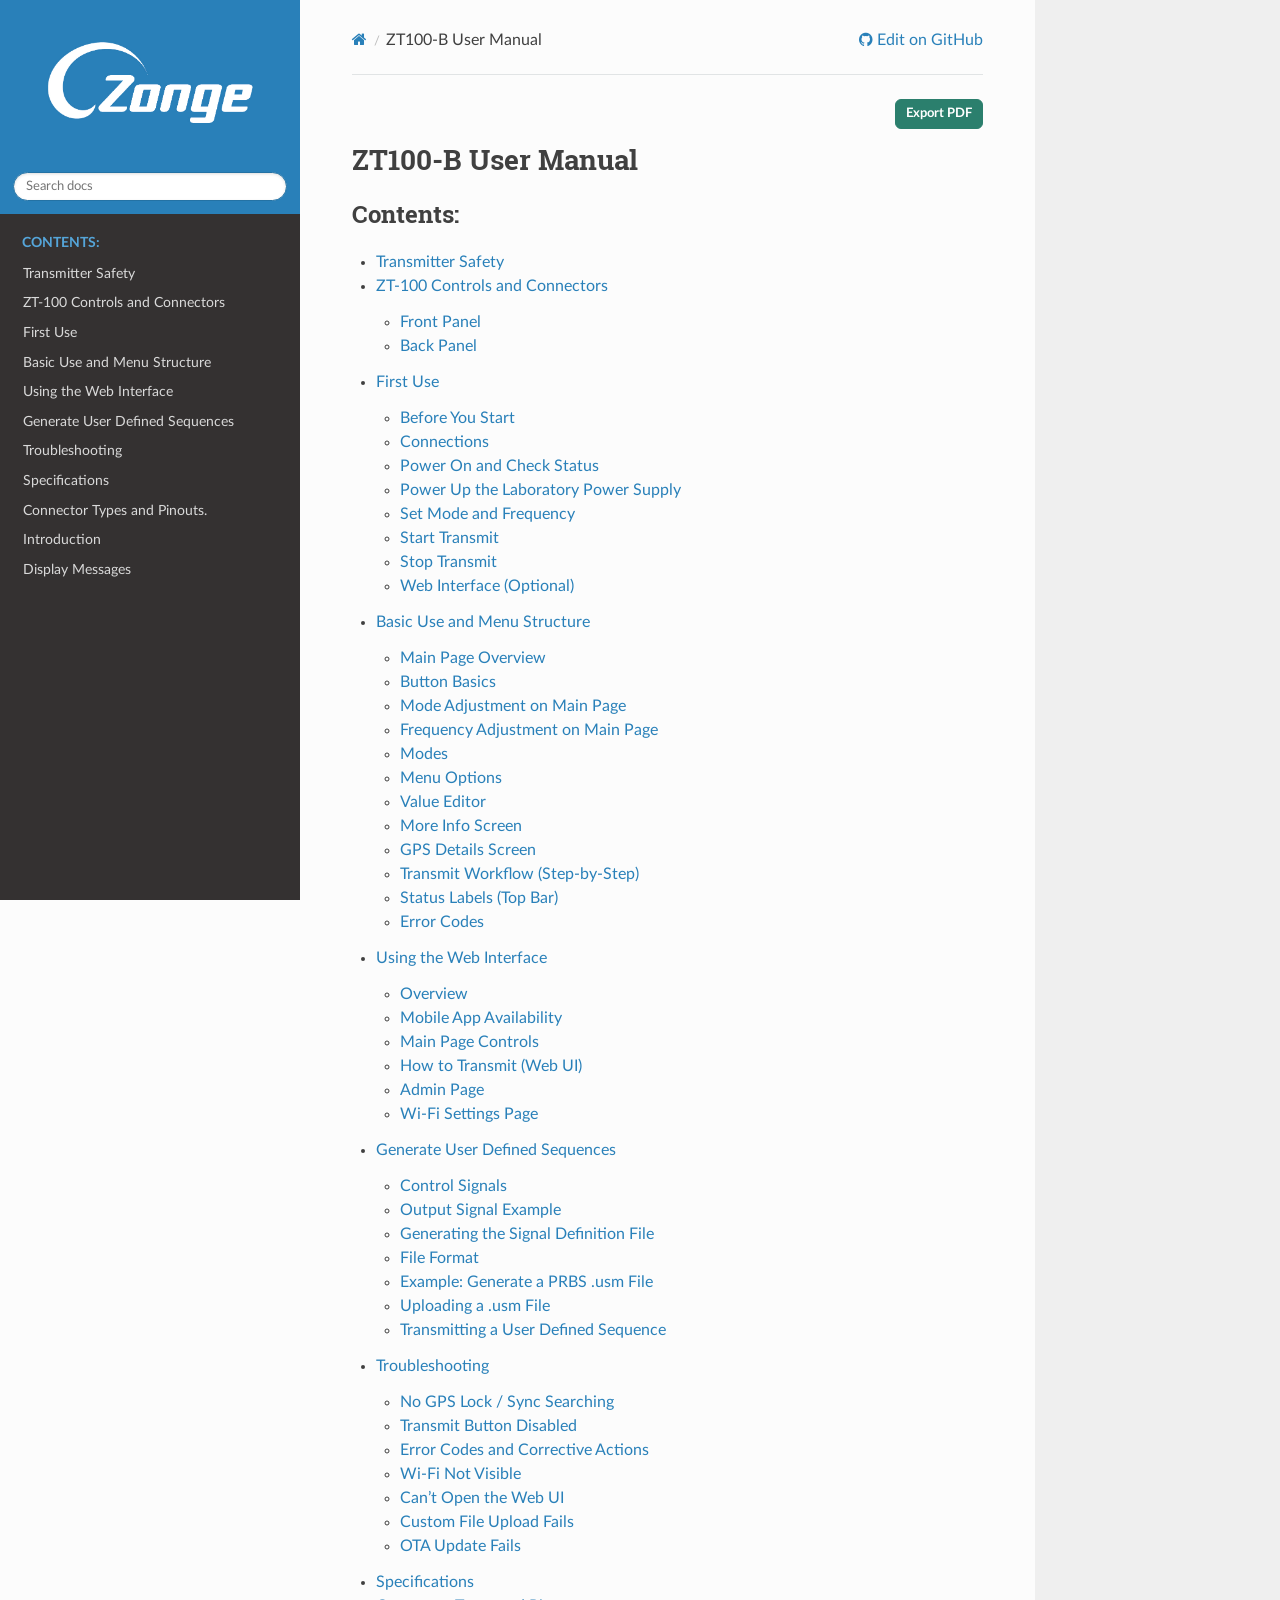
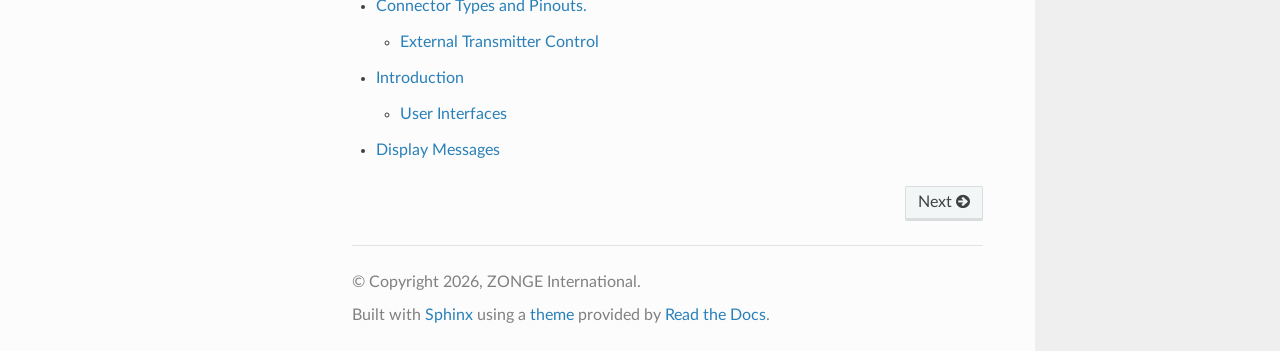
==== commit 7e548939: "Deploy updated documentation" ====
--- a/index.html
+++ b/index.html
@@ -9,7 +9,7 @@
   <title>ZT100-B User Manual &mdash; ZT-100 User Manual</title>
       <link rel="stylesheet" type="text/css" href="_static/pygments.css?v=b86133f3" />
       <link rel="stylesheet" type="text/css" href="_static/css/theme.css?v=9edc463e" />
-      <link rel="stylesheet" type="text/css" href="_static/custom.css?v=fa1c30a4" />
+      <link rel="stylesheet" type="text/css" href="_static/custom.css?v=055cedc8" />
 
   
     <link rel="shortcut icon" href="_static/zonge.ico"/>
@@ -54,7 +54,7 @@
 <li class="toctree-l1"><a class="reference internal" href="user_generated_signals.html">Generate User Defined Sequences</a></li>
 <li class="toctree-l1"><a class="reference internal" href="troubleshooting.html">Troubleshooting</a></li>
 <li class="toctree-l1"><a class="reference internal" href="specifications.html">Specifications</a></li>
-<li class="toctree-l1"><a class="reference internal" href="connectors.html">Connector Types and Pinouts</a></li>
+<li class="toctree-l1"><a class="reference internal" href="connectors.html">Connector Types and Pinouts.</a></li>
 <li class="toctree-l1"><a class="reference internal" href="introduction.html">Introduction</a></li>
 <li class="toctree-l1"><a class="reference internal" href="messages.html">Display Messages</a></li>
 </ul>
@@ -121,7 +121,7 @@
 <li class="toctree-l2"><a class="reference internal" href="menu_structure.html#gps-details-screen">GPS Details Screen</a></li>
 <li class="toctree-l2"><a class="reference internal" href="menu_structure.html#transmit-workflow-step-by-step">Transmit Workflow (Step-by-Step)</a></li>
 <li class="toctree-l2"><a class="reference internal" href="menu_structure.html#status-labels-top-bar">Status Labels (Top Bar)</a></li>
-<li class="toctree-l2"><a class="reference internal" href="menu_structure.html#error-labels-subsystem-codes">Error Labels (Subsystem Codes)</a></li>
+<li class="toctree-l2"><a class="reference internal" href="menu_structure.html#error-codes">Error Codes</a></li>
 </ul>
 </li>
 <li class="toctree-l1"><a class="reference internal" href="web_interface.html">Using the Web Interface</a><ul>
@@ -146,9 +146,7 @@
 <li class="toctree-l1"><a class="reference internal" href="troubleshooting.html">Troubleshooting</a><ul>
 <li class="toctree-l2"><a class="reference internal" href="troubleshooting.html#no-gps-lock-sync-searching">No GPS Lock / Sync Searching</a></li>
 <li class="toctree-l2"><a class="reference internal" href="troubleshooting.html#transmit-button-disabled">Transmit Button Disabled</a></li>
-<li class="toctree-l2"><a class="reference internal" href="troubleshooting.html#ore-out-of-range-resistance">ORE (Out-of-Range Resistance)</a></li>
-<li class="toctree-l2"><a class="reference internal" href="troubleshooting.html#err-shared-error-line">ERR (Shared Error Line)</a></li>
-<li class="toctree-l2"><a class="reference internal" href="troubleshooting.html#error-labels">Error Labels</a></li>
+<li class="toctree-l2"><a class="reference internal" href="troubleshooting.html#error-codes-and-corrective-actions">Error Codes and Corrective Actions</a></li>
 <li class="toctree-l2"><a class="reference internal" href="troubleshooting.html#wi-fi-not-visible">Wi-Fi Not Visible</a></li>
 <li class="toctree-l2"><a class="reference internal" href="troubleshooting.html#can-t-open-the-web-ui">Can’t Open the Web UI</a></li>
 <li class="toctree-l2"><a class="reference internal" href="troubleshooting.html#custom-file-upload-fails">Custom File Upload Fails</a></li>
@@ -156,7 +154,7 @@
 </ul>
 </li>
 <li class="toctree-l1"><a class="reference internal" href="specifications.html">Specifications</a></li>
-<li class="toctree-l1"><a class="reference internal" href="connectors.html">Connector Types and Pinouts</a><ul>
+<li class="toctree-l1"><a class="reference internal" href="connectors.html">Connector Types and Pinouts.</a><ul>
 <li class="toctree-l2"><a class="reference internal" href="connectors.html#external-transmitter-control">External Transmitter Control</a></li>
 </ul>
 </li>
--- a/_static/custom.css
+++ b/_static/custom.css
@@ -36,9 +36,24 @@
   border-color: #266f5f;
 }
 
+.rst-content table.zt-error-code-table {
+  width: 100%;
+  table-layout: fixed;
+}
+
+.rst-content table.zt-error-code-table th,
+.rst-content table.zt-error-code-table td {
+  white-space: normal;
+  overflow-wrap: anywhere;
+}
+
 @media (max-width: 767px) {
   .zt-page-actions {
     justify-content: flex-start;
     flex-wrap: wrap;
   }
+
+  .rst-content table.zt-error-code-table {
+    min-width: 720px;
+  }
 }
